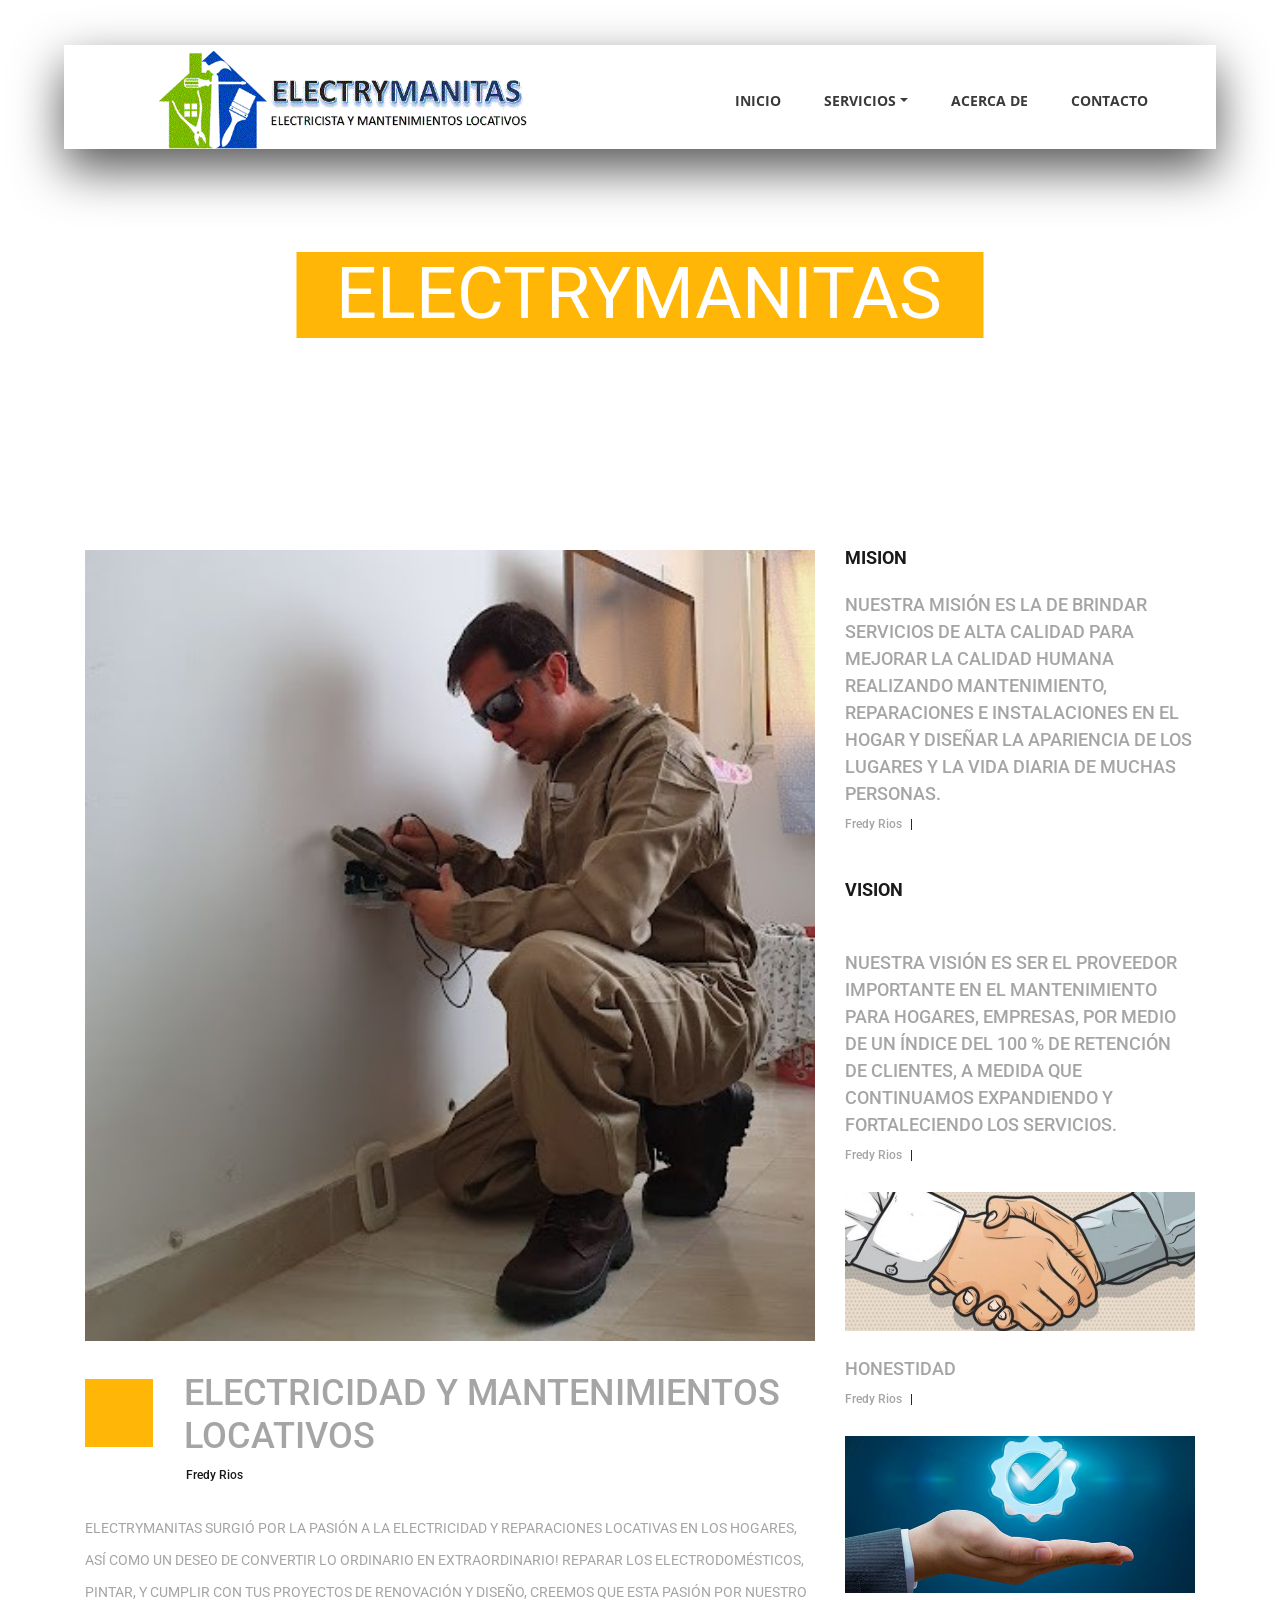
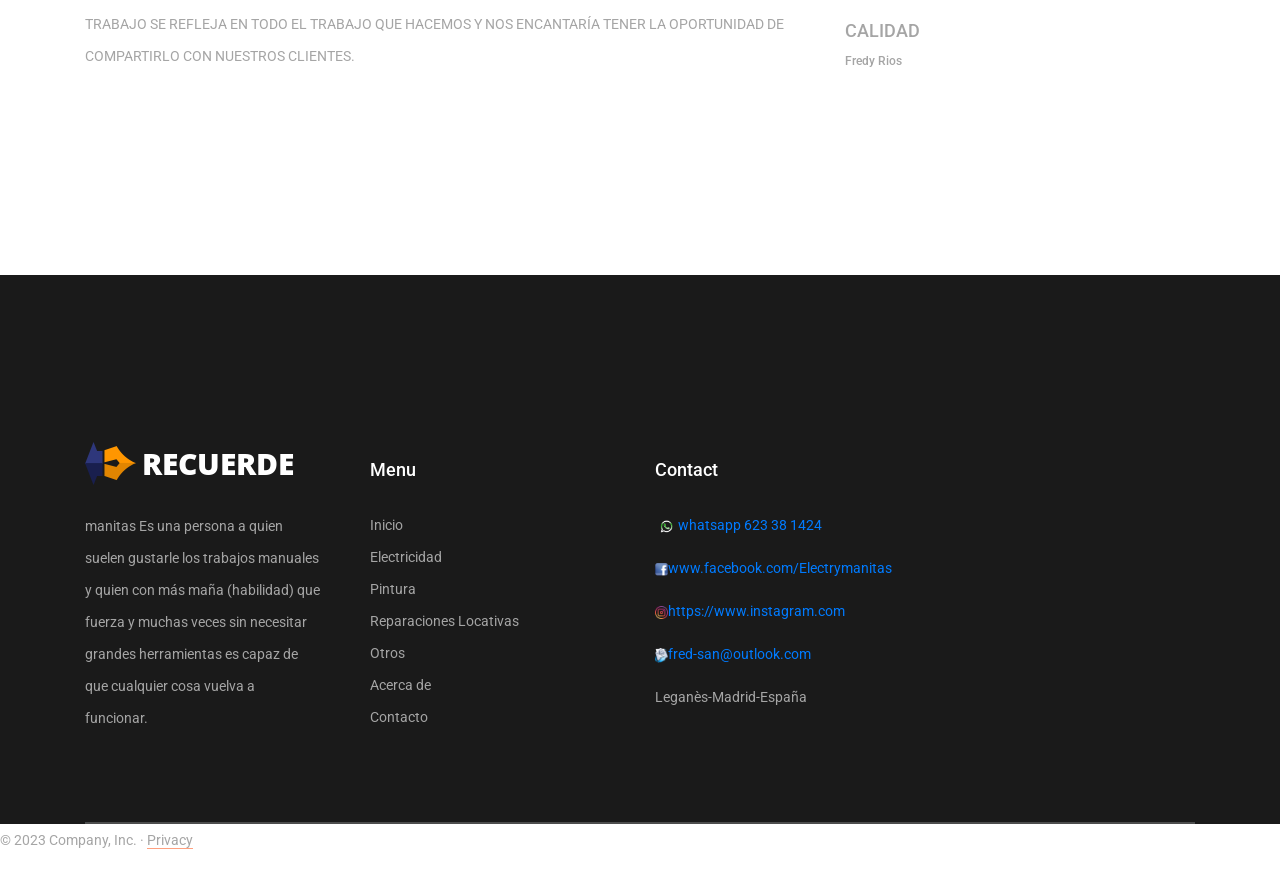
==== acercade.html @ 04bcf48e "Add files via upload" ====
<!DOCTYPE html>
<html lang="en">
<head>
<title>electryManitas</title>
<link rel="icon" type="imag/boton.png" sizes="192x192"  href="images/logo2.jpg">
<link rel="icon" type="imag/boton.png" sizes="32x32" href="images/logo2.jpg">
<link rel="icon" type="imag/boton.png" sizes="96x96" href="images/logo2.jpg">
<link rel="icon" type="imag/boton.png" sizes="16x16" href="images/logo2.jpg">
<link rel="manifest" href="/manifest.json">
<meta name="msapplication-TileColor" content="#ffffff">
<meta name="msapplication-TileImage" content="/ms-icon-144x144.png">
<meta name="theme-color" content="#ffffff">
	
<meta charset="utf-8">
<meta http-equiv="X-UA-Compatible" content="IE=edge">
<meta name="description" content="Course Project">
<meta name="viewport" content="width=device-width, initial-scale=1">
<link rel="stylesheet" type="text/css" href="styles/bootstrap4/bootstrap.min.css">
<link href="plugins/fontawesome-free-5.0.1/css/fontawesome-all.css" rel="stylesheet" type="text/css">
<link rel="stylesheet" type="text/css" href="styles/news_styles.css">
<link rel="stylesheet" type="text/css" href="styles/news_responsive.css">
</head>
<body>

<div class="super_container">

	<!-- Header -->

	<header class="header d-flex flex-row">
	  <div class="header_content d-flex flex-row align-items-center col-md-12">
			<!-- Logo -->
			<div class="logo_container col-md-6">
				<div class="logo">
					<a class="header__logo"><a href="index.html"><img src="images/logo1.GIF" alt="texto alternativo" width="80%" height="100%" class="rounded"></a></a>
				</div>
			</div>

			<!-- Main Navigation -->
		  <nav class="main_nav_container">
				<div class="main_nav">
					<ul class="main_nav_list">
						<li class="main_nav_item"><a href="index.html">inicio</a></li>
						<li class="main_nav_item"><a href="index.html" class="dropdown-toggle" data-toggle="dropdown" role="button" aria-haspopup="true" aria-expanded="false">Servicios</a>
					        <ul class="dropdown-menu">
					    	<li><a href="electricidad.html">Electricidad</a></li>
                  	        <li><a href="pintura.html">pintura</a></li>
                            <li><a href="Reparaciones Locativas.html">Reparaciones Locativas</a></li>
                            <li><a href="otros.html">Otros</a></li>
                            </ul></li>
						<li class="main_nav_item"><a href="acercade.html">acerca de</a></li>
					    <li class="main_nav_item"><a href="contacto.html">contacto</a></li>
					</ul>
				</div>
	    </nav>
		</div>
		

		<!-- Hamburger -->
		<div class="hamburger_container">
			<i class="fas fa-bars trans_200"></i>
		</div>

	</header>
	
	<!-- Menu -->
     <div class="menu_container menu_mm">

		<!-- Menu Close Button -->
		<div class="menu_close_container">
			<div class="menu_close"></div>
		</div>
		
		<!-- Menu Items -->
	    <div class="menu_inner menu_mm">
			<div class="menu menu_mm">
				<ul class="menu_list menu_mm">
			<li class="menu_item menu_mm"><a href="index.html">inicio</a></li>
			<li class="menu_item menu_mm"><a href="electricidad.html">Electricidad</a></li>
			<li class="menu_item menu_mm"><a href="pintura.html">Pintura</a></li>
			<li class="menu_item menu_mm"><a href="reparaciones locativas.html">Locativas</a></li>
			<li class="menu_item menu_mm"><a href="otros.html">Otros</a></li>
			<li class="menu_item menu_mm"><a href="contacto.html">Contacto</a></li>
				</ul>
				
			</div>
	</div>
</div>
				
	</div>
	<!-- Home -->

	<div class="home">
		<div class="home_background_container prlx_parent">
			<div class="home_background prlx" style="background-image:url(images/contact_background2.png)"></div>
		</div>
		<div class="home_content">
			<h1>ELECTRYMANITAS</h1>
		</div>
	</div>

	<!-- News -->

	<div class="news">
		<div class="container">
			<div class="row">
				
				<!-- News Column -->

				<div class="col-lg-8">
					
					<div class="news_posts">
						<!-- News Post -->
						<div class="news_post">
							<div class="news_post_image">
								<img src="images/acercade.jpg" alt="texto alternativo">
							</div>
							<div class="news_post_top d-flex flex-column flex-sm-row">
								<div class="news_post_date_container">
									<div class="news_post_date d-flex flex-column align-items-center justify-content-center">
										<div></div>
									</div>
								</div>
								<div class="news_post_title_container">
									<div class="news_post_title">
										<a>ELECTRICIDAD Y MANTENIMIENTOS LOCATIVOS</a>
									</div>
									<div class="news_post_meta">
										<span class="news_post_author"><a href="contacto.html">Fredy Rios</a></span>
									</div>
								</div>
							</div>
							<div class="news_post_text">
								<p>ELECTRYMANITAS SURGIÓ POR LA PASIÓN A LA ELECTRICIDAD Y REPARACIONES LOCATIVAS EN LOS HOGARES, ASÍ COMO UN DESEO DE CONVERTIR LO ORDINARIO EN EXTRAORDINARIO! REPARAR LOS ELECTRODOMÉSTICOS, PINTAR, Y CUMPLIR CON TUS PROYECTOS DE RENOVACIÓN Y DISEÑO, CREEMOS QUE ESTA PASIÓN POR NUESTRO TRABAJO SE REFLEJA EN TODO EL TRABAJO QUE HACEMOS Y NOS ENCANTARÍA TENER LA OPORTUNIDAD DE COMPARTIRLO CON NUESTROS CLIENTES. </p>
							</div>
						</div>

						
				
					</div>

				</div>

				<!-- Sidebar Column -->

				<div class="col-lg-4">
					<div class="sidebar">

						<!-- Archives -->
						<div class="sidebar_section">
							<div class="sidebar_section_title">
								<h3>MISION</h3>
							</div>
								<div class="latest_post">
									<div class="latest_post_title"><a>NUESTRA MISIÓN ES LA DE BRINDAR SERVICIOS DE ALTA CALIDAD PARA MEJORAR LA CALIDAD HUMANA REALIZANDO MANTENIMIENTO, REPARACIONES E INSTALACIONES EN EL HOGAR Y DISEÑAR LA APARIENCIA DE LOS LUGARES Y LA VIDA DIARIA DE MUCHAS PERSONAS.</a></div>
									<div class="latest_post_meta">
										<span class="latest_post_author"><a href="contacto.html">Fredy Rios</a></span>
										<span>|</span>
									</div>
								</div>
						</div>

						<!-- Latest Posts -->

						<div class="sidebar_section">
							<div class="sidebar_section_title">
								<h3>VISION</h3>
							</div>
							
							<div class="latest_posts">
								
								<!-- Latest Post -->
								<div class="latest_post">
									<div class="latest_post_title"><a>NUESTRA VISIÓN ES SER EL PROVEEDOR IMPORTANTE EN EL MANTENIMIENTO PARA HOGARES, EMPRESAS, POR MEDIO DE UN ÍNDICE DEL 100 % DE RETENCIÓN DE CLIENTES, A MEDIDA QUE CONTINUAMOS EXPANDIENDO Y FORTALECIENDO LOS SERVICIOS.</a></div>
									<div class="latest_post_meta">
										<span class="latest_post_author"><a href="contacto.html">Fredy Rios</a></span>
										<span>|</span>
									</div>
								</div>

								<!-- Latest Post -->
								<div class="latest_post">
									<div class="latest_post_image">
										<img src="images/honestidad.jpg" alt="texto alternativo">
									</div>
									<div class="latest_post_title"><a>HONESTIDAD</a></div>
									<div class="latest_post_meta">
										<span class="latest_post_author"><a href="contacto.html">Fredy Rios</a></span>
										<span>|</span>
									</div>
								</div>

								<!-- Latest Post -->
								<div class="latest_post">
									<div class="latest_post_image">
										<img src="images/calidad.jpg" alt="texto alternativo">
									</div>
									<div class="latest_post_title"><a>CALIDAD</a></div>
									<div class="latest_post_meta">
										<span class="latest_post_author"><a href="contacto.html">Fredy Rios</a></span>
										
									</div>
								</div>
								
							</div>
								
						</div>


					</div>
				</div>
			</div>
		</div>
	</div>

	<!-- Footer -->
 
	<footer class="footer">
		<div class="container">
	
			


			<!-- Footer Content -->
 <div class="elements">
			<div class="footer_content">
				<div class="row">

					<!-- Footer Column - About -->
					<div class="col-lg-3 footer_col">

						<!-- Logo -->
						<div class="logo_container">
							<div class="logo">
								<img src="images/logo.png" alt="texto alternativo">
								<span>RECUERDE</span>
							</div>
						</div>

						<p class="footer_about_text">manitas Es una persona a quien suelen gustarle los trabajos manuales y quien con más maña (habilidad) que fuerza y muchas veces sin necesitar grandes herramientas es capaz de que cualquier cosa vuelva a funcionar.</p>

					</div>

	<!-- Footer Column - Menu -->

					<div class="col-lg-3 footer_col">
						<div class="footer_column_title">Menu</div>
						<div class="footer_column_content">
							<ul>
								<li class="footer_list_item"><a href="index.html">Inicio</a></li>
								<li class="footer_list_item"><a href="electricidad.html">Electricidad</a></li>
								<li class="footer_list_item"><a href="pintura.html">Pintura</a></li>
								<li class="footer_list_item"><a href="reparaciones locativas.html">Reparaciones Locativas</a></li>
								<li class="footer_list_item"><a href="otros.html">Otros</a></li>
								<li class="footer_list_item"><a href="acercade.html">Acerca de</a></li>
								<li class="footer_list_item"><a href="contacto.html">Contacto</a></li>
							</ul>
						</div>
					</div>
				

				<!-- Footer Column - Contact -->

					<div class="col-lg-3 footer_col">
						<div class="footer_column_title">Contact</div>
						<div class="footer_column_content">
							<ul>
				 
                               <li class="footer_contact_item"><a href="https://api.whatsapp.com/send?phone=34623381424" target="_blank"><img src="images/whatsapp.png" width="9%" height="9%" alt="texto alternativo">whatsapp 623 38 1424</a></li>
                               <li class="footer_contact_item"><a href="https://www.facebook.com/electrymanitas/" target="_blank"><img src="images/facebook.png" width="5%" height="5%" alt="texto alternativo">www.facebook.com/Electrymanitas</a></li>
                               <li class="footer_contact_item"><a href="https://www.instagram.com/Electrymanitas/" target="_blank"><img src="images/insta.png" width="5%" height="5%" alt="texto alternativo">https://www.instagram.com</a></li>
				               <li class="footer_contact_item"><a href="https://outlook.live.com/mail/" target="_blank"><img src="images/email.png" width="5%" height="5%" alt="texto alternativo">fred-san@outlook.com</a></li>
							   <li footer_contact_item>Leganès-Madrid-España
								   </li>
                  
							</ul>
						</div>
					</div>

				</div> 
			</div>

</div>
		
</div>
		</footer>
     <!-- FOOTER -->
   
       <footer>
        <p>&copy; 2023 Company, Inc. &middot; 
		<a href="https://www.privacypolicies.com/live/2ed38372-fbcf-4260-bb1a-5fad7dabe896">Privacy</a></p>  
      </footer>
<!-- Link back to Colorlib can't be removed. Template is licensed under CC BY 3.0. -->
		


<script src="js/jquery-3.2.1.min.js"></script>
<script src="styles/bootstrap4/popper.js"></script>
<script src="styles/bootstrap4/bootstrap.min.js"></script>
<script src="plugins/greensock/TweenMax.min.js"></script>
<script src="plugins/greensock/TimelineMax.min.js"></script>
<script src="plugins/scrollmagic/ScrollMagic.min.js"></script>
<script src="plugins/greensock/animation.gsap.min.js"></script>
<script src="plugins/greensock/ScrollToPlugin.min.js"></script>
<script src="plugins/scrollTo/jquery.scrollTo.min.js"></script>
<script src="plugins/easing/easing.js"></script>
<script src="js/teachers_custom.js"></script>

</body>
</html>
---- styles/news_styles.css ----
@charset "utf-8";
/* CSS Document */

/******************************

COLOR PALETTE




[Table of Contents]

1. Fonts
2. Body and some general stuff
3. Header
	3.1 Logo
	3.2 Main Nav
	3.3 Header Side
	3.4 Hamburger
4. Menu
	4.1 Menu Social
	4.2 Menu copyright
5. Home
7. Page Section
8. Buttons
9. News
	9.1 News Page Nav
10. Sidebar
11. Footer
	11.1 Newsletter
	11.2 Footer Content
	11.3 Footer Copyright


******************************/

/***********
1. Fonts
***********/

@import url('https://fonts.googleapis.com/css?family=Open+Sans:400,600,700,800|Roboto:400,500,700');

/*********************************
2. Body and some general stuff
*********************************/

*
{
	margin: 0;
	padding: 0;
	-webkit-font-smoothing: antialiased;
	-webkit-text-shadow: rgba(0,0,0,.01) 0 0 1px;
	text-shadow: rgba(0,0,0,.01) 0 0 1px;
}
body
{
	font-family: 'Roboto', sans-serif;
	font-size: 14px;
	font-weight: 400;
	background: #FFFFFF;
	color: #a5a5a5;
}
div
{
	display: block;
	position: relative;
	-webkit-box-sizing: border-box;
    -moz-box-sizing: border-box;
    box-sizing: border-box;
}
ul
{
	list-style: none;
	margin-bottom: 0px;
}
p
{
	font-family: 'Roboto', sans-serif;
	font-size: 14px;
	line-height: 2.29;
	font-weight: 400;
	color: #a5a5a5;
	-webkit-font-smoothing: antialiased;
	-webkit-text-shadow: rgba(0,0,0,.01) 0 0 1px;
	text-shadow: rgba(0,0,0,.01) 0 0 1px;
}
p a
{
	display: inline;
	position: relative;
	color: inherit;
	border-bottom: solid 1px #ffa07f;
	-webkit-transition: all 200ms ease;
	-moz-transition: all 200ms ease;
	-ms-transition: all 200ms ease;
	-o-transition: all 200ms ease;
	transition: all 200ms ease;
}
a, a:hover, a:visited, a:active, a:link
{
	text-decoration: none;
	-webkit-font-smoothing: antialiased;
	-webkit-text-shadow: rgba(0,0,0,.01) 0 0 1px;
	text-shadow: rgba(0,0,0,.01) 0 0 1px;
}
p a:active
{
	position: relative;
	color: #FF6347;
}
p a:hover
{
	color: #FFFFFF;
	background: #ffa07f;
}
p a:hover::after
{
	opacity: 0.2;
}
::selection
{
	background: #FFD266;
	color: #C88E00;
}
p::selection
{
	background: #FFD266;
	color: #C88E00;
}
h1{font-size: 36px;}
h2{font-size: 22px;}
h3{font-size: 18px;}
h4{font-size: 14px;}
h5{font-size: 11px;}
h1, h2, h3, h4, h5, h6
{
	font-family: 'Roboto', sans-serif;
	-webkit-font-smoothing: antialiased;
	-webkit-text-shadow: rgba(0,0,0,.01) 0 0 1px;
	text-shadow: rgba(0,0,0,.01) 0 0 1px;
}
h1::selection, 
h2::selection, 
h3::selection, 
h4::selection, 
h5::selection, 
h6::selection
{
	
}
::-webkit-input-placeholder
{
	font-size: 14px !important;
	font-weight: 500 !important;
	color: #a5a5a5 !important;
}
:-moz-placeholder /* older Firefox*/
{
	font-size: 14px !important;
	font-weight: 500 !important;
	color: #a5a5a5 !important;
}
::-moz-placeholder /* Firefox 19+ */ 
{
	font-size: 14px !important;
	font-weight: 500 !important;
	color: #a5a5a5 !important;
} 
:-ms-input-placeholder
{ 
	font-size: 14px !important;
	font-weight: 500 !important;
	color: #a5a5a5 !important;
}
::input-placeholder
{
	font-size: 14px !important;
	font-weight: 500 !important;
	color: #a5a5a5 !important;
}
.form-control
{
	color: #db5246;
}
section
{
	display: block;
	position: relative;
	box-sizing: border-box;
}
.clear
{
	clear: both;
}
.clearfix::before, .clearfix::after
{
	content: "";
	display: table;
}
.clearfix::after
{
	clear: both;
}
.clearfix
{
	zoom: 1;
}
.float_left
{
	float: left;
}
.float_right
{
	float: right;
}
.trans_200
{
	-webkit-transition: all 200ms ease;
	-moz-transition: all 200ms ease;
	-ms-transition: all 200ms ease;
	-o-transition: all 200ms ease;
	transition: all 200ms ease;
}
.trans_300
{
	-webkit-transition: all 300ms ease;
	-moz-transition: all 300ms ease;
	-ms-transition: all 300ms ease;
	-o-transition: all 300ms ease;
	transition: all 300ms ease;
}
.trans_400
{
	-webkit-transition: all 400ms ease;
	-moz-transition: all 400ms ease;
	-ms-transition: all 400ms ease;
	-o-transition: all 400ms ease;
	transition: all 400ms ease;
}
.trans_500
{
	-webkit-transition: all 500ms ease;
	-moz-transition: all 500ms ease;
	-ms-transition: all 500ms ease;
	-o-transition: all 500ms ease;
	transition: all 500ms ease;
}
.fill_height
{
	height: 100%;
}
.super_container
{
	width: 100%;
	overflow: hidden;
}
.prlx_parent
{
	overflow: hidden;
}
.prlx
{
	height: 130% !important;
}
.nopadding
{
	padding: 0px !important;
}

/*********************************
3. Header
*********************************/

.header
{
	position: fixed;
	top: 45px;
	left: 50%;
	-webkit-transform: translateX(-50%);
	-moz-transform: translateX(-50%);
	-ms-transform: translateX(-50%);
	-o-transform: translateX(-50%);
	transform: translateX(-50%);
	width: 1318px;
	height: 104px;
	background: #FFFFFF;
	z-index: 10;
	-webkit-transition: all 200ms ease;
	-moz-transition: all 200ms ease;
	-ms-transition: all 200ms ease;
	-o-transition: all 200ms ease;
	transition: all 200ms ease;
}
.header.scrolled
{	
	top: 15px;
}
.header.scrolled .header_content::before
{
	box-shadow: 0px 20px 49px rgba(0,0,0,0.17);
}
.header_content
{
	width: calc(100% - 279px);
	height: 100%;
}
.header_content::before
{
	display: block;
	position: absolute;
	top: 0;
	left: 0;
	width: 100%;
	height: 100%;
	content: '';
	box-shadow: 0px 20px 49px rgba(0,0,0,0.67);
	z-index: -1;
}

/*********************************
3.1 Logo
*********************************/

.logo_container
{
	display: inline-block;
	padding-left: 76px;
}
.logo span
{
	font-family: 'Open Sans', sans-serif;
	font-size: 30px;
	font-weight: 900;
	color: #3a3a3a;
	vertical-align: middle;
	text-transform: uppercase;
	margin-left: 3px;
}

/*********************************
3.2 Main Nav
*********************************/

.main_nav_container
{
	display: inline-block;
	margin-left: auto;
	padding-right: 93px;
}
.main_nav
{
	margin-top: 7px;
}
.main_nav_item
{
	display: inline-block;
	margin-right: 40px;
}
.main_nav_item:last-child
{
	margin-right: 0px;
}
.main_nav_item a
{
	font-family: 'Open Sans', sans-serif;
	font-size: 14px;
	text-transform: uppercase;
	font-weight: 700;
	color: #3a3a3a;
	-webkit-transition: all 200ms ease;
	-moz-transition: all 200ms ease;
	-ms-transition: all 200ms ease;
	-o-transition: all 200ms ease;
	transition: all 200ms ease;
}
.main_nav_item a:hover
{
	color: #ffb606;
}

/*********************************
3.3 Header Side
*********************************/

.header_side
{
	width: 279px;
	height: 100%;
	background: #ffb606;
}
.header_side img
{
	width: 29px;
	height: 29px;
}
.header_side span
{
	display: block;
	position: relative;
	font-size: 18px;
	font-weight: 500;
	color: #FFFFFF;
	padding-left: 12px;
}

/*********************************
3.4 Hamburger
*********************************/

.hamburger_container
{
	position: absolute;
	top: 50%;
	-webkit-transform: translateY(-50%);
	-moz-transform: translateY(-50%);
	-ms-transform: translateY(-50%);
	-o-transform: translateY(-50%);
	transform: translateY(-50%);
	right: 20px;
	display: none;
	cursor: pointer;
}
.hamburger_container i
{
	font-size: 24px;
	padding: 10px;
	color: #3a3a3a;
}
.hamburger_container:hover i
{
	color: #ffb606;
}

/*********************************
4. Menu
*********************************/

.menu_container
{
	position: fixed;
	top: 0;
	right: -50vw;
	width: 50vw;
	height: 100vh;
	background: #FFFFFF;
	z-index: 12;
	-webkit-transition: all 0.6s ease;
	-moz-transition: all 0.6s ease;
	-ms-transition: all 0.6s ease;
	-o-transition: all 0.6s ease;
	transition: all 0.6s ease;
	visibility: hidden;
	opacity: 0;
}
.menu_container.active
{
	visibility: visible;
	opacity: 1;
	right: 0;
}
.menu
{
	position: absolute;
	top:150px;
	left: 0;
	padding-left: 15%;
}
.menu_list
{
	-webkit-transform: translateY(3.5rem);
	-moz-transform: translateY(3.5rem);
	-ms-transform: translateY(3.5rem);
	-o-transform: translateY(3.5rem);
	transform: translateY(3.5rem);
	-webkit-transition: all 200ms ease;
	-moz-transition: all 200ms ease;
	-ms-transition: all 200ms ease;
	-o-transition: all 200ms ease;
	transition: all 1000ms 600ms ease;
	opacity: 0;
}
.menu_container.active .menu_list
{
	-webkit-transform: translateY(0px);
	-moz-transform: translateY(0px);
	-ms-transform: translateY(0px);
	-o-transform: translateY(0px);
	transform: translateY(0px);
	opacity: 1;
}
.menu_item
{
	margin-bottom: 9px;
}
.menu_item a
{
	font-family: 'Open Sans', sans-serif;
	font-size: 36px;
	font-weight: 700;
	color: #3a3a3a;
	-webkit-transition: all 200ms ease;
	-moz-transition: all 200ms ease;
	-ms-transition: all 200ms ease;
	-o-transition: all 200ms ease;
	transition: all 200ms ease;
}
.menu_item a:hover
{
	color: #ffb606;
}
.menu_close_container
{
	position: absolute;
	top: 86px;
	right: 79px;
	width: 21px;
	height: 21px;
	cursor: pointer;
	-webkit-transform: rotate(45deg);
	-moz-transform: rotate(45deg);
	-ms-transform: rotate(45deg);
	-o-transform: rotate(45deg);
	transform: rotate(45deg);
}
.menu_close
{
	top: 9px;
	width: 21px;
	height: 3px;
	background: #3a3a3a;
	-webkit-transition: all 200ms ease;
	-moz-transition: all 200ms ease;
	-ms-transition: all 200ms ease;
	-o-transition: all 200ms ease;
	transition: all 200ms ease;
}
.menu_close::after
{
	display: block;
	position: absolute;
	top: -9px;
	left: 9px;
	content: '';
	width: 3px;
	height: 21px;
	background: #3a3a3a;
	-webkit-transition: all 200ms ease;
	-moz-transition: all 200ms ease;
	-ms-transition: all 200ms ease;
	-o-transition: all 200ms ease;
	transition: all 200ms ease;
}
.menu_close_container:hover .menu_close,
.menu_close_container:hover .menu_close::after
{
	background: #ffb606;
}

/*********************************
4.1 Menu Social
*********************************/

.menu_social_container
{
	margin-top: 100px;
	-webkit-transform: translateY(3.5rem);
	-moz-transform: translateY(3.5rem);
	-ms-transform: translateY(3.5rem);
	-o-transform: translateY(3.5rem);
	transform: translateY(3.5rem);
	-webkit-transition: all 1000ms 1000ms ease;
	-moz-transition: all 1000ms 1000ms ease;
	-ms-transition: all 1000ms 1000ms ease;
	-o-transition: all 1000ms 1000ms ease;
	transition: all 1000ms 1000ms ease;
	opacity: 0;
	padding-left: 4px;
}
.menu_social_item
{
	display: inline-block;
	margin-right: 27px;
}
.menu_social_item:last-child
{
	margin-right: 0px;
}
.menu_social_item a i
{
	color: #3a3a3a;
}
.menu_social_item a i:hover
{
	color: #ffb606;
}
.menu_container.active .menu_social_container
{
	-webkit-transform: translateY(0px);
	-moz-transform: translateY(0px);
	-ms-transform: translateY(0px);
	-o-transform: translateY(0px);
	transform: translateY(0px);
	opacity: 1;
}

/*********************************
4.2 Menu copyright
*********************************/

.menu_copyright
{
	margin-top: 60px;
	-webkit-transform: translateY(3.5rem);
	-moz-transform: translateY(3.5rem);
	-ms-transform: translateY(3.5rem);
	-o-transform: translateY(3.5rem);
	transform: translateY(3.5rem);
	-webkit-transition: all 1000ms 1200ms ease;
	-moz-transition: all 1000ms 1200ms ease;
	-ms-transition: all 1000ms 1200ms ease;
	-o-transition: all 1000ms 1200ms ease;
	transition: all 1000ms 1200ms ease;
	opacity: 0;
	padding-left: 3px;
}
.menu_container.active .menu_copyright
{
	-webkit-transform: translateY(0px);
	-moz-transform: translateY(0px);
	-ms-transform: translateY(0px);
	-o-transform: translateY(0px);
	transform: translateY(0px);
	opacity: 1;
}

/*********************************
5. Home
*********************************/

.home
{
	width: 100%;
	height: 447px;
}
.home_background_container
{
	position: absolute;
	top: 0;
	left: 0;
	width: 100%;
	height: 100%;
}
.home_background
{
	width: 100%;
	height: 100%;
	background-repeat: no-repeat;
	background-size: cover;
	background-position: center center;
}
.home_content
{
	position: absolute;
	left: 50%;
	bottom: 109px;
	-webkit-transform: translateX(-50%);
	-moz-transform: translateX(-50%);
	-ms-transform: translateX(-50%);
	-o-transform: translateX(-50%);
	transform: translateX(-50%);
	background: #ffb606;
	padding-top: 24px;
	padding-bottom: 18px;
	padding-left: 39px;
	padding-right: 42px;
}
.home_content h1
{
	font-size: 72px;
	font-weight: 400;
	color: #FFFFFF;
	line-height: 0.5;
	white-space: nowrap;
}

/*********************************
7. Page Section
*********************************/

.page_section
{
	padding-top: 117px;
	padding-bottom: 117px;
}
.section_title
{

}
.section_title h1
{
	display: block;
	color: #1a1a1a;
	font-weight: 500;
	padding-top: 24px;
}
.section_title h1::before
{
	display: block;
	position: absolute;
	top: 0;
	left: 50%;
	-webkit-transform: translateX(-50%);
	-moz-transform: translateX(-50%);
	-ms-transform: translateX(-50%);
	-o-transform: translateX(-50%);
	transform: translateX(-50%);
	width: 55px;
	height: 4px;
	content: '';
	background: #ffb606;
}

/*********************************
8. Buttons
*********************************/

.button
{
	cursor: pointer;
}
.button:hover
{
	box-shadow: 0px 10px 20px rgba(0,0,0,0.2);
}
.button a
{
	font-size: 14px;
	line-height: 48px;
	font-weight: 700;
	text-transform: uppercase;
}
.button_1
{
	width: 202px;
	height: 48px;
}

/*********************************
9. News
*********************************/

.news
{
	width: 100%;
	padding-top: 103px;
	padding-bottom: 118px;
}
.news_post
{
	margin-bottom: 85px;
}
.news_post:last-child
{
	/*margin-bottom: 0px;*/
}
.news_post_image
{
	width: 100%;
}
.news_post_image img
{
	width: 100%;
	height: auto;
}
.news_post_top
{
	margin-top: 38px;
}
.news_post_date
{
	width: 68px;
	height: 68px;
	background: #ffb606;
}
.news_post_date div:first-child
{
	font-size: 24px;
	font-weight: 700;
	color: #FFFFFF;
	line-height: 1;
}
.news_post_date div:last-child
{
	font-size: 14px;
	font-weight: 500;
	text-transform: uppercase;
	color: #FFFFFF;
	line-height: 1;
	margin-top: 3px;
}
.news_post_title_container
{
	padding-left: 31px;
	margin-top: -7px;
}
.news_post_title a
{
	font-size: 36px;
	font-weight: 500;
	line-height: 1.2;
	color: #1a1a1a;
}
.news_post_title a:hover,
.news_post_author a:hover,
.news_post_comments a:hover
{
	color: #a5a5a5;
}
.news_post_meta
{
	color: #1a1a1a;
	margin-top: 5px;
	padding-left: 2px;
}
.news_post_author a
{
	font-size: 12px;
	font-weight: 500;
	color: #1a1a1a;
	line-height: 1;
}
.news_post_comments a
{
	font-size: 12px;
	font-weight: 500;
	color: #1a1a1a;
	line-height: 1;
}
.news_post_meta span:nth-child(2)
{
	font-size: 12px;
	font-weight: 500;
	color: #1a1a1a;
	margin-left: 5px;
	margin-right: 5px;
}
.news_post_text
{
	margin-top: 27px;
}
.news_post_button
{
	width: 188px;
	height: 53px;
	background: #ffb606;
	margin-top: 18px;
}
.news_post_button a
{
	display: block;
	font-size: 16px;
	font-weight: 700;
	color: #FFFFFF;
	line-height: 53px;
}
.news_post_button:hover
{
	box-shadow: 0px 10px 20px rgba(0,0,0,0.2);
}

/*********************************
9.1 News Page Nav
*********************************/

.news_page_nav ul li
{
	display: inline-block;
	width: 43px;
	height: 43px;
	background: #d2d2d2;
	margin-right: 3px;
}
.news_page_nav ul li.active
{
	background: #ffb606;
}
.news_page_nav ul li:hover
{
	background: #ffb606;
}
.news_page_nav ul li a
{
	display: block;
	font-size: 16px;
	font-weight: 500;
	color: #FFFFFF;
	line-height: 43px;
}

/*********************************
10. Sidebar
*********************************/

.sidebar
{
	width: 100%;
}
.sidebar_section
{
	margin-top: 48px;
}
.sidebar_section:first-child
{
	margin-top: 0px;
}
.sidebar_section_title
{
	margin-top: -1px;
}
.sidebar_section_title h3
{
	color: #1a1a1a;
	line-height: 1;
	font-weight: 700;
}
.sidebar_list
{
	margin-top: 28px;
}
.sidebar_list_item
{
	padding-top: 13px;
	padding-bottom: 13px;
	border-bottom: solid 2px #d2d2d2;
}
.sidebar_list_item a
{
	font-size: 14px;
	font-weight: 500;
	color: #a5a5a5;
}
.sidebar_list_item a:hover
{
	color: #ffb606;
}
.latest_posts
{
	margin-top: 50px;
}
.latest_post
{
	margin-bottom: 27px;
}
.latest_post:last-child
{
	margin-bottom: 0px;
}
.latest_post_image
{
	width: 100%;
}
.latest_post_image img
{
	width: 100%;
	height: auto;
}
.latest_post_title
{
	margin-top: 24px;
}
.latest_post_title a
{
	font-size: 18px;
	font-weight: 500;
	color: #1a1a1a;
}
.latest_post_title a:hover,
.latest_post_author a:hover,
.latest_post_comments a:hover
{
	color: #a5a5a5;
}
.latest_post_meta
{
	color: #1a1a1a;
	margin-top: 6px;
}
.latest_post_author a
{
	font-size: 12px;
	font-weight: 500;
	color: #a5a5a5;
	line-height: 1;
}
.latest_post_comments a
{
	font-size: 12px;
	font-weight: 500;
	color: #a5a5a5;
	line-height: 1;
}
.latest_post_meta span:nth-child(2)
{
	font-size: 12px;
	font-weight: 500;
	color: #1a1a1a;
	margin-left: 5px;
	margin-right: 5px;
}
.tags
{
	margin-top: 50px;
}
.tag
{
	height: 40px;
	background: #ffb606;
	margin-right: 12px;
	margin-bottom: 10px;
}
.tag a
{
	display: block;
	font-size: 16px;
	font-weight: 500;
	color: #FFFFFF;
	line-height: 40px;
	padding-left: 30px;
	padding-right: 30px;
}

/*********************************
11. Footer
*********************************/

.footer
{
	width: 100%;
	padding-top: 86px;
	background: #1a1a1a;
}
.footer .section_title h1
{
	color: #FFFFFF;
}

/*********************************
11.1 Newsletter
*********************************/

.newsletter
{
	padding-bottom: 85px;
	border-bottom: solid 2px #4d4e4e;
}
.newsletter_form_container
{
	width: 60%;
	margin-top: 48px;
}
.newsletter_email
{
	width: calc(100% - 164px);
	height: 42px;
	border: none;
	padding-left: 27px;
	font-weight: 500;
	color: #1a1a1a;
}
.newsletter_email:focus
{
	outline: solid 2px #ffb606;
}
.newsletter_submit_btn
{
	width: 164px;
	height: 42px;
	border: none;
	background: #ffb606;
	color: #FFFFFF;
	font-size: 14px;
	font-weight: 500;
	cursor: pointer;
}
.newsletter_submit_btn:focus
{
	border: solid 2px #FFFFFF;
}

/*********************************
11.2 Footer Content
*********************************/

.footer_content 
{
	padding-top: 80px;
	padding-bottom: 83px;
	border-bottom: solid 2px #4d4e4e;
}
.footer_content .logo_container
{
	padding-left: 0px;
}
.footer_content .logo span
{
	color: #FFFFFF;
}
.footer_about_text
{
	margin-top: 24px;
	margin-bottom: 0px;
	padding-right: 20px;
}
.footer_column_title
{
	font-size: 18px;
	font-weight: 500;
	color: #FFFFFF;
	padding-top: 15px;
}
.footer_column_content
{
	margin-top: 32px;
}
.footer_list_item
{
	margin-bottom: 11px;
}
.footer_list_item a
{
	font-size: 14px;
	color: #a5a5a5;
	-webkit-transition: all 200ms ease;
	-moz-transition: all 200ms ease;
	-ms-transition: all 200ms ease;
	-o-transition: all 200ms ease;
	transition: all 200ms ease;
}
.footer_list_item a:hover
{
	color: #ffb606;
}
.footer_contact_item
{
	font-size: 14px;
	font-weight: 400;
	color: #a5a5a5;
	margin-bottom: 22px;
}
.footer_contact_item:last-child
{
	margin-bottom: 0px;
}
.footer_contact_icon
{
	display: inline-block;
	width: 24px;
	height: 24px;
	vertical-align: middle;
	margin-right: 10px;
}
.footer_contact_icon img
{
	width: 100%;
}

/*********************************
11.3 Footer Copyright
*********************************/

.footer_bar
{
	padding-top: 19px;
	padding-bottom: 19px;
}
.footer_social .menu_social_item a i
{
	color: #FFFFFF;
}
.footer_social .menu_social_item a i:hover
{
	color: #ffb606;
}
.footer_social .menu_social_item:last-child
{
	margin-right: 0px;
}
---- styles/news_responsive.css ----
@charset "utf-8";
/* CSS Document */

/******************************

[Table of Contents]

1. 1600px
2. 1440px
3. 1280px
4. 1199px
5. 1024px
6. 991px
7. 959px
8. 880px
9. 768px
10. 767px
11. 539px
12. 479px
13. 400px

******************************/

/************
1. 1600px
************/

@media only screen and (max-width: 1600px)
{
	
}

/************
2. 1440px
************/

@media only screen and (max-width: 1440px)
{
	
}

/************
3. 1380px
************/

@media only screen and (max-width: 1380px)
{
	.header
	{
		width: 1200px;
	}
	.header_content
	{
		width: calc(100% - 219px);
	}
	.main_nav_container
	{
		padding-right: 63px;
	}
	.header_side
	{
		width: 219px;
	}
	.header_side span
	{
		font-size: 14px;
	}
	.header_side img
	{
		width: 20px;
		height: 20px;
	}
}

/************
3. 1280px
************/

@media only screen and (max-width: 1280px)
{
	.header
	{
		width: 90%;
	}
	.header_content
	{
		width: 100%;
	}
	.header_side
	{
		display: none !important;
	}
	.main_nav_container
	{
		padding-right: 53px;
	}
}

/************
4. 1199px
************/

@media only screen and (max-width: 1199px)
{
	
}

/************
4. 1100px
************/

@media only screen and (max-width: 1100px)
{
	
}

/************
5. 1024px
************/

@media only screen and (max-width: 1024px)
{
	.main_nav_item
	{
		margin-right: 33px;
	}
}

/************
6. 991px
************/

@media only screen and (max-width: 991px)
{
	.main_nav_container
	{
		display: none;
	}
	.logo_container
	{
		padding-left: 30px;
	}
	.hamburger_container
	{
		display: block;
	}
	.sidebar
	{
		margin-top: 120px;
	}
	.newsletter_form_container
	{
		width: 90%;
	}
	.footer_col
	{
		margin-bottom: 30px;
	}
	.footer_col:last-child
	{
		margin-bottom: 0px;
	}
}

/************
7. 959px
************/

@media only screen and (max-width: 959px)
{
	
}

/************
8. 880px
************/

@media only screen and (max-width: 880px)
{
	
}

/************
9. 768px
************/

@media only screen and (max-width: 768px)
{
	
}

/************
10. 767px
************/

@media only screen and (max-width: 767px)
{
	.menu_container
	{
		right: -100vw;
		width: 100vw;
		height: 100vh;
	}
	.news_post_title_container
	{
		margin-top: -4px;
		padding-left: 21px;
	}
	.news_post_title a
	{
		font-size: 27px;
	}
	.newsletter_email
	{
		width: 100%;
	}
	.newsletter_submit_btn
	{
		margin-top: 15px;
	}
}

/************
11. 575px
************/

@media only screen and (max-width: 575px)
{
	h1{font-size: 24px;}
	p{font-size:13px;}
	.header
	{
		height: 74px;
	}
	.logo_container
	{
		padding-left: 15px;
	}
	.logo img
	{
		width: 30px;
	}
	.logo span
	{
		font-size: 16px;
	}
	.hamburger_container
	{
		right: 5px;
	}
	.menu
	{
		top: 70px;
	}
	.menu_item
	{
		margin-bottom: 0px;
	}
	.menu_item a
	{
		font-size: 24px;
	}
	.menu_copyright
	{
		display: none;
	}
	.menu_social_container
	{
		margin-top: 50px;
	}
	.menu_close_container
	{
		right: 30px;
		top: 34px;
	}
	.home
	{
		height: 372px;
	}
	.home_content
	{
		padding-top: 17px;
	    padding-bottom: 11px;
	    padding-left: 22px;
	    padding-right: 24px;
	}
	.home_content h1
	{
		font-size: 30px;
	}
	.news_post_title_container
	{
		margin-top: 20px;
		padding-left: 0px;
	}
	.news_post_date
	{
		width: 55px;
		height: 55px;
	}
	.news_post_date div:first-child
	{
		font-size: 18px;
	}
	.news_post_date div:last-child
	{
		font-size: 11px;
	}
	.news_post_title a
	{
		font-size: 20px;
	}
	.news_post_text
	{
		margin-top: 20px;
	}
	.news_post_button
	{
		width: 138px;
		height: 42px;
	}
	.news_post_button a
	{
		font-size: 14px;
		line-height: 42px;
	}
	.tag
	{
		height: 35px;
	}
	.tag a
	{
		font-size: 14px;
		line-height: 35px;
		padding-left: 23px;
    	padding-right: 23px;
	}
	.footer_bar
	{
		padding-top: 49px;
		padding-bottom: 52px;
	}
	.footer_social
	{
		margin-top: 20px;
	}
	.footer_copyright span
	{
		font-size: 13px;
	}
}

/************
11. 539px
************/

@media only screen and (max-width: 539px)
{
	
}

/************
12. 480px
************/

@media only screen and (max-width: 480px)
{
	
}

/************
13. 479px
************/

@media only screen and (max-width: 479px)
{
	.header
	{
		height: 60px;
		top: 15px;
	}
}

/************
14. 400px
************/

@media only screen and (max-width: 400px)
{
	
}
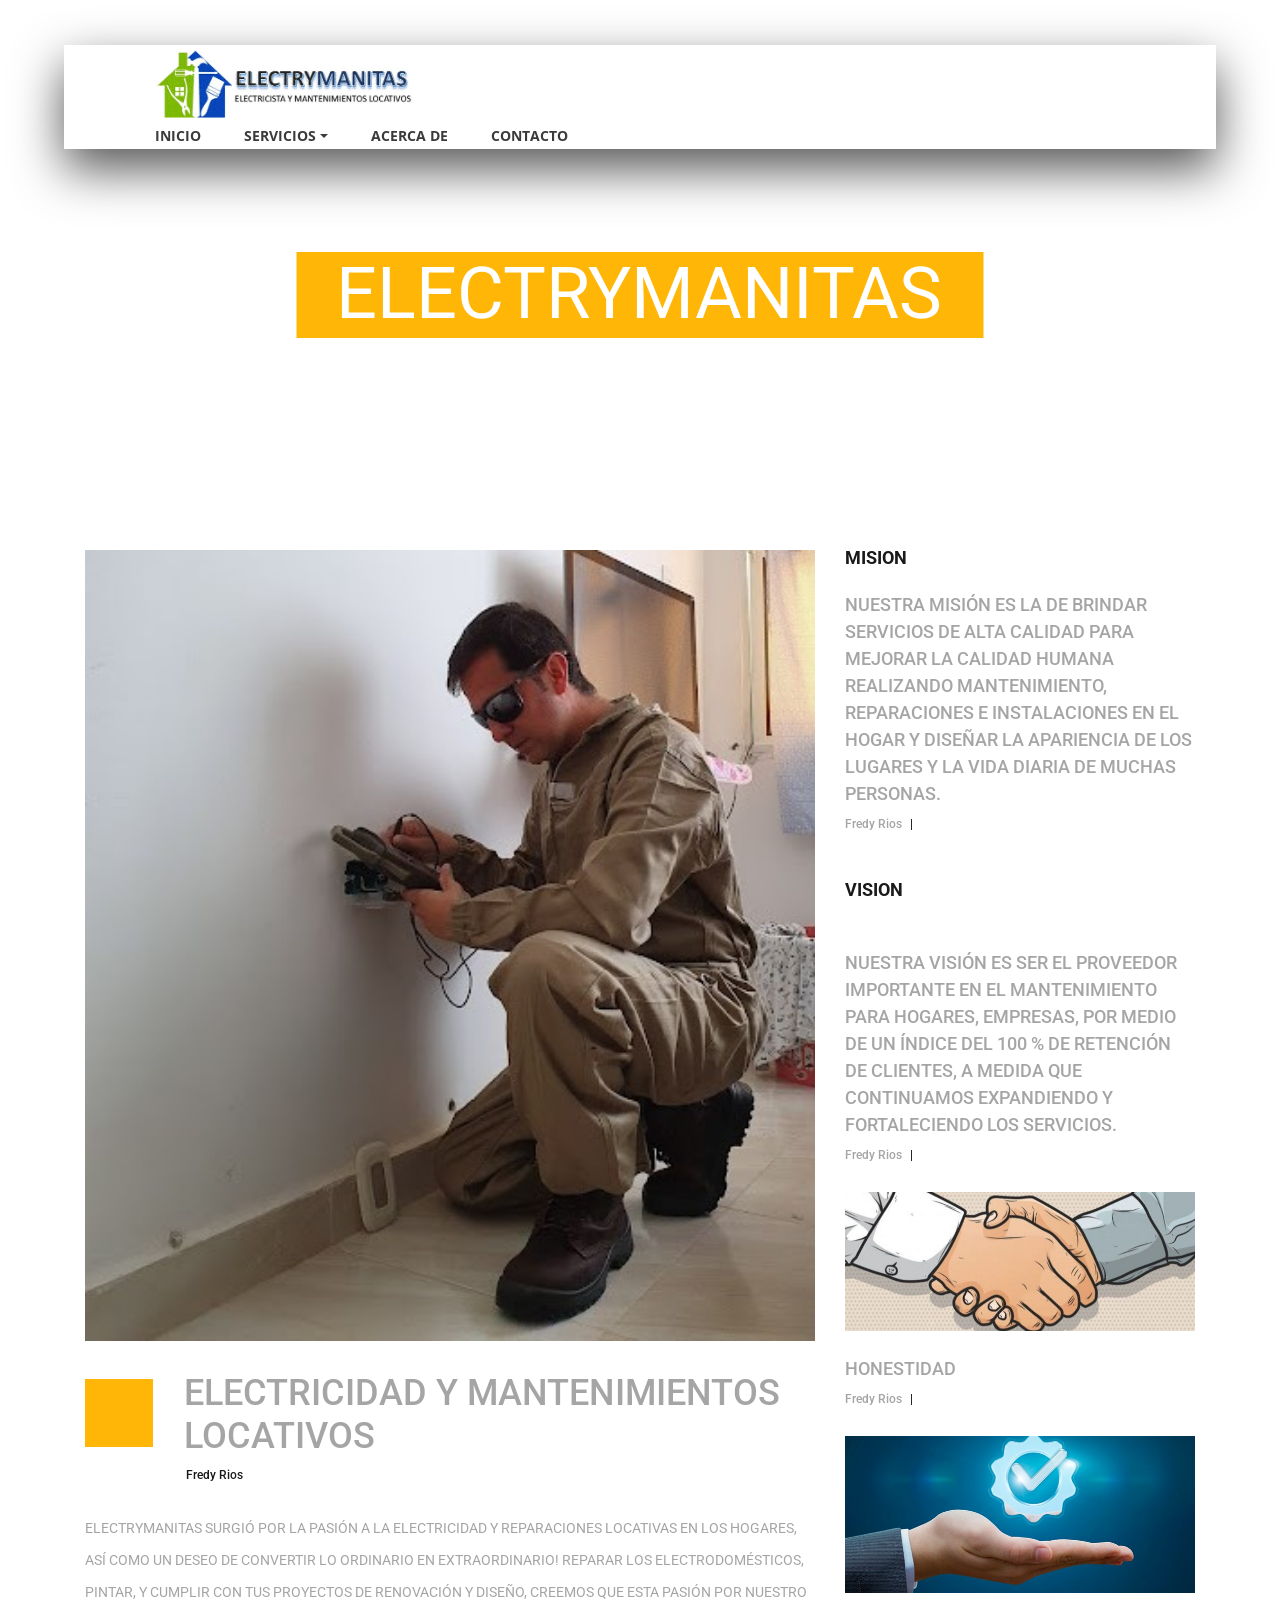
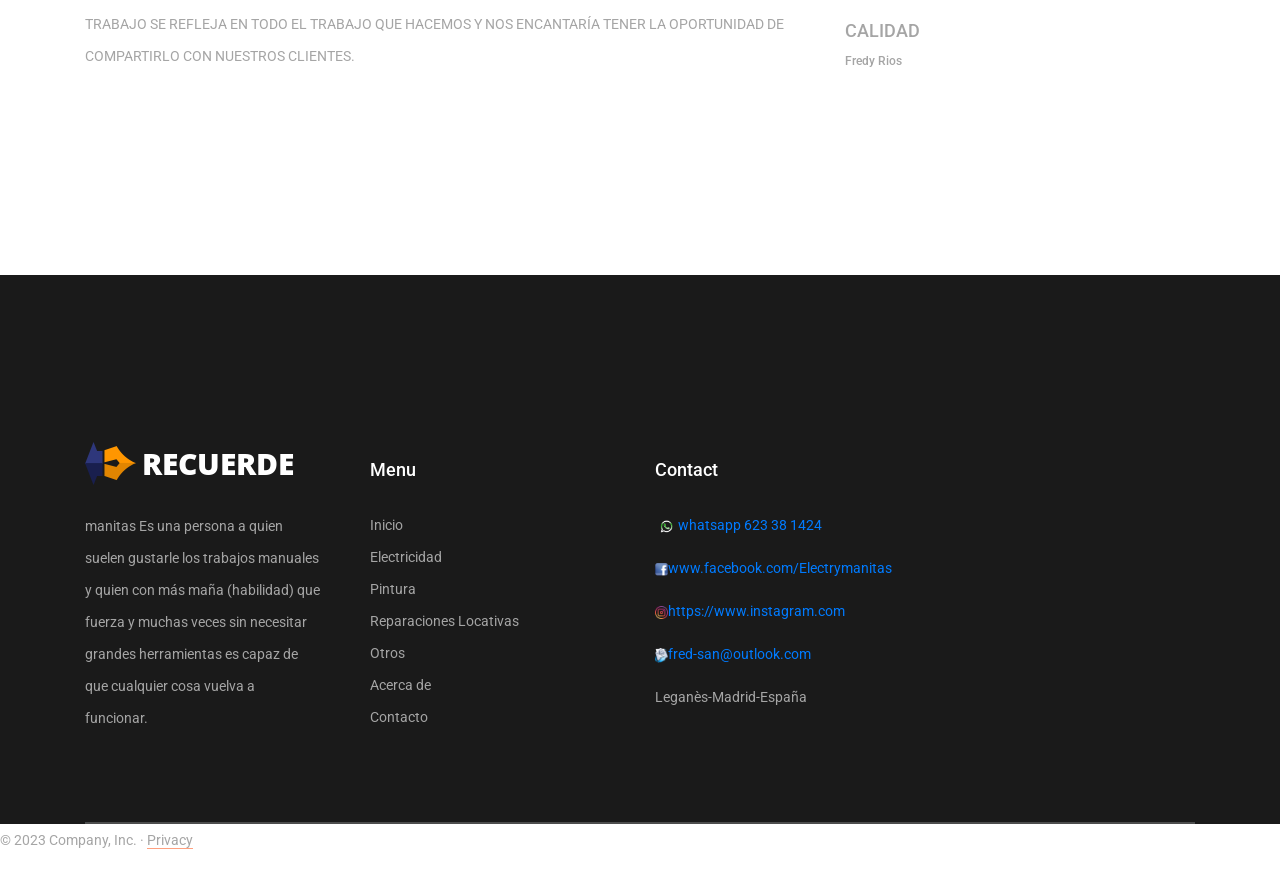
==== commit 4b7694f0: "Update acercade.html" ====
--- a/acercade.html
+++ b/acercade.html
@@ -30,11 +30,7 @@
 	  <div class="header_content d-flex flex-row align-items-center col-md-12">
 			<!-- Logo -->
 			<div class="logo_container col-md-6">
-				<div class="logo">
-					<a class="header__logo"><a href="index.html"><img src="images/logo1.GIF" alt="texto alternativo" width="80%" height="100%" class="rounded"></a></a>
-				</div>
-			</div>
-
+			<a class="header__logo"></a><a href="index.html"><img src="images/logo1.jpg"  alt="texto alternativo" width="55%" height="100%"></a>
 			<!-- Main Navigation -->
 		  <nav class="main_nav_container">
 				<div class="main_nav">
@@ -44,7 +40,7 @@
 					        <ul class="dropdown-menu">
 					    	<li><a href="electricidad.html">Electricidad</a></li>
                   	        <li><a href="pintura.html">pintura</a></li>
-                            <li><a href="Reparaciones Locativas.html">Reparaciones Locativas</a></li>
+                            <li><a href="reparaciones locativas.html">reparaciones locativas</a></li>
                             <li><a href="otros.html">Otros</a></li>
                             </ul></li>
 						<li class="main_nav_item"><a href="acercade.html">acerca de</a></li>
@@ -80,6 +76,7 @@
 			<li class="menu_item menu_mm"><a href="reparaciones locativas.html">Locativas</a></li>
 			<li class="menu_item menu_mm"><a href="otros.html">Otros</a></li>
 			<li class="menu_item menu_mm"><a href="contacto.html">Contacto</a></li>
+			<li class="menu_item menu_mm"><a href="acercade.html">acercade</a></li>
 				</ul>
 				
 			</div>
@@ -306,4 +303,4 @@
 <script src="js/teachers_custom.js"></script>
 
 </body>
-</html>+</html>
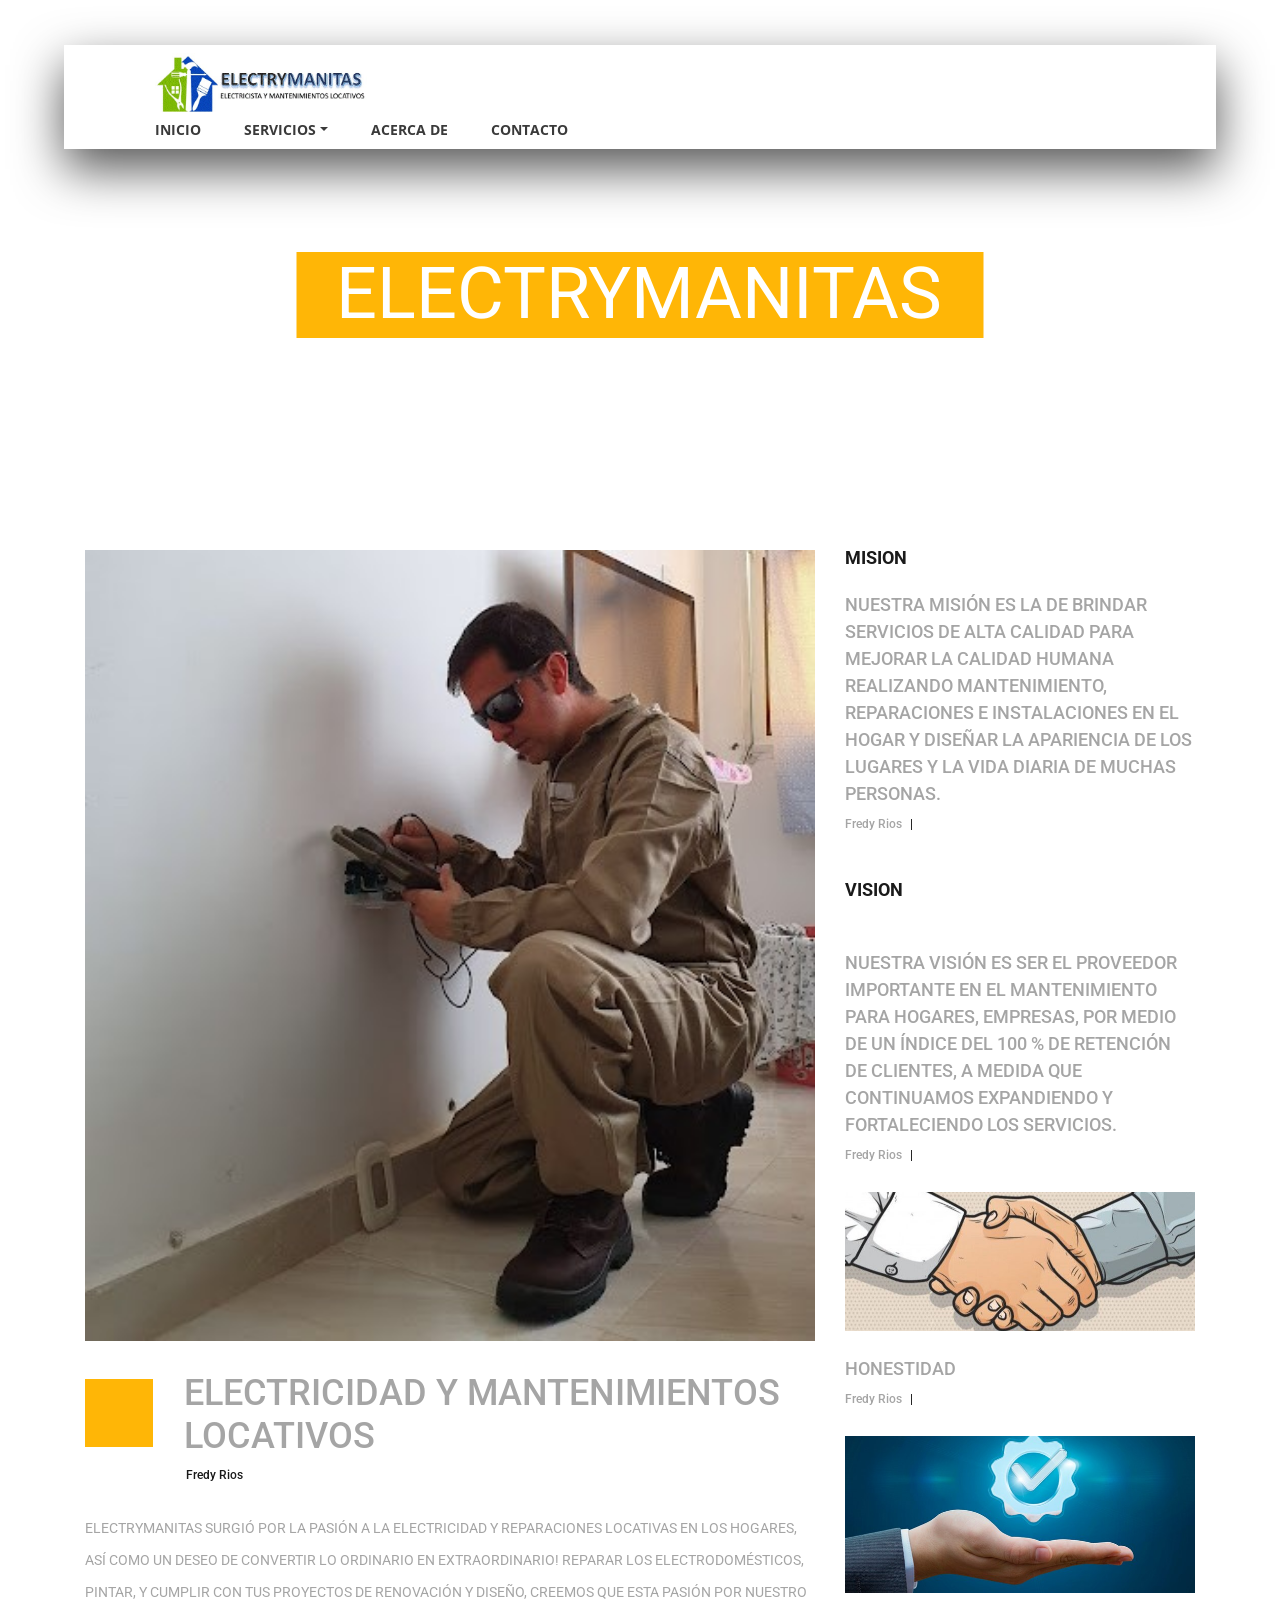
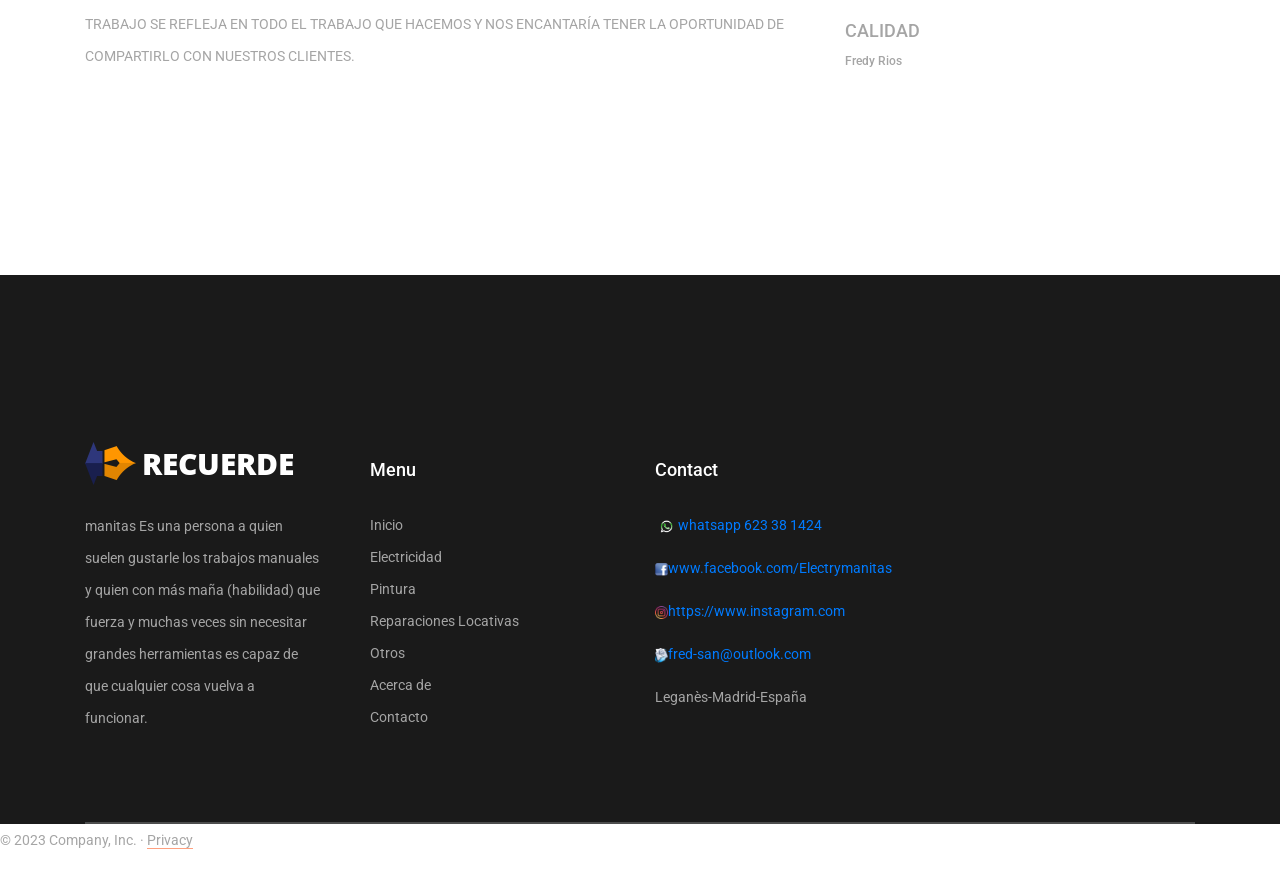
==== commit 16be144b: "Update acercade.html" ====
--- a/acercade.html
+++ b/acercade.html
@@ -30,7 +30,7 @@
 	  <div class="header_content d-flex flex-row align-items-center col-md-12">
 			<!-- Logo -->
 			<div class="logo_container col-md-6">
-			<a class="header__logo"></a><a href="index.html"><img src="images/logo1.jpg"  alt="texto alternativo" width="55%" height="100%"></a>
+			<a class="header__logo"></a><a href="index.html"><img src="images/logo1.jpg"  alt="texto alternativo" width="45%" height="100%"></a>
 			<!-- Main Navigation -->
 		  <nav class="main_nav_container">
 				<div class="main_nav">
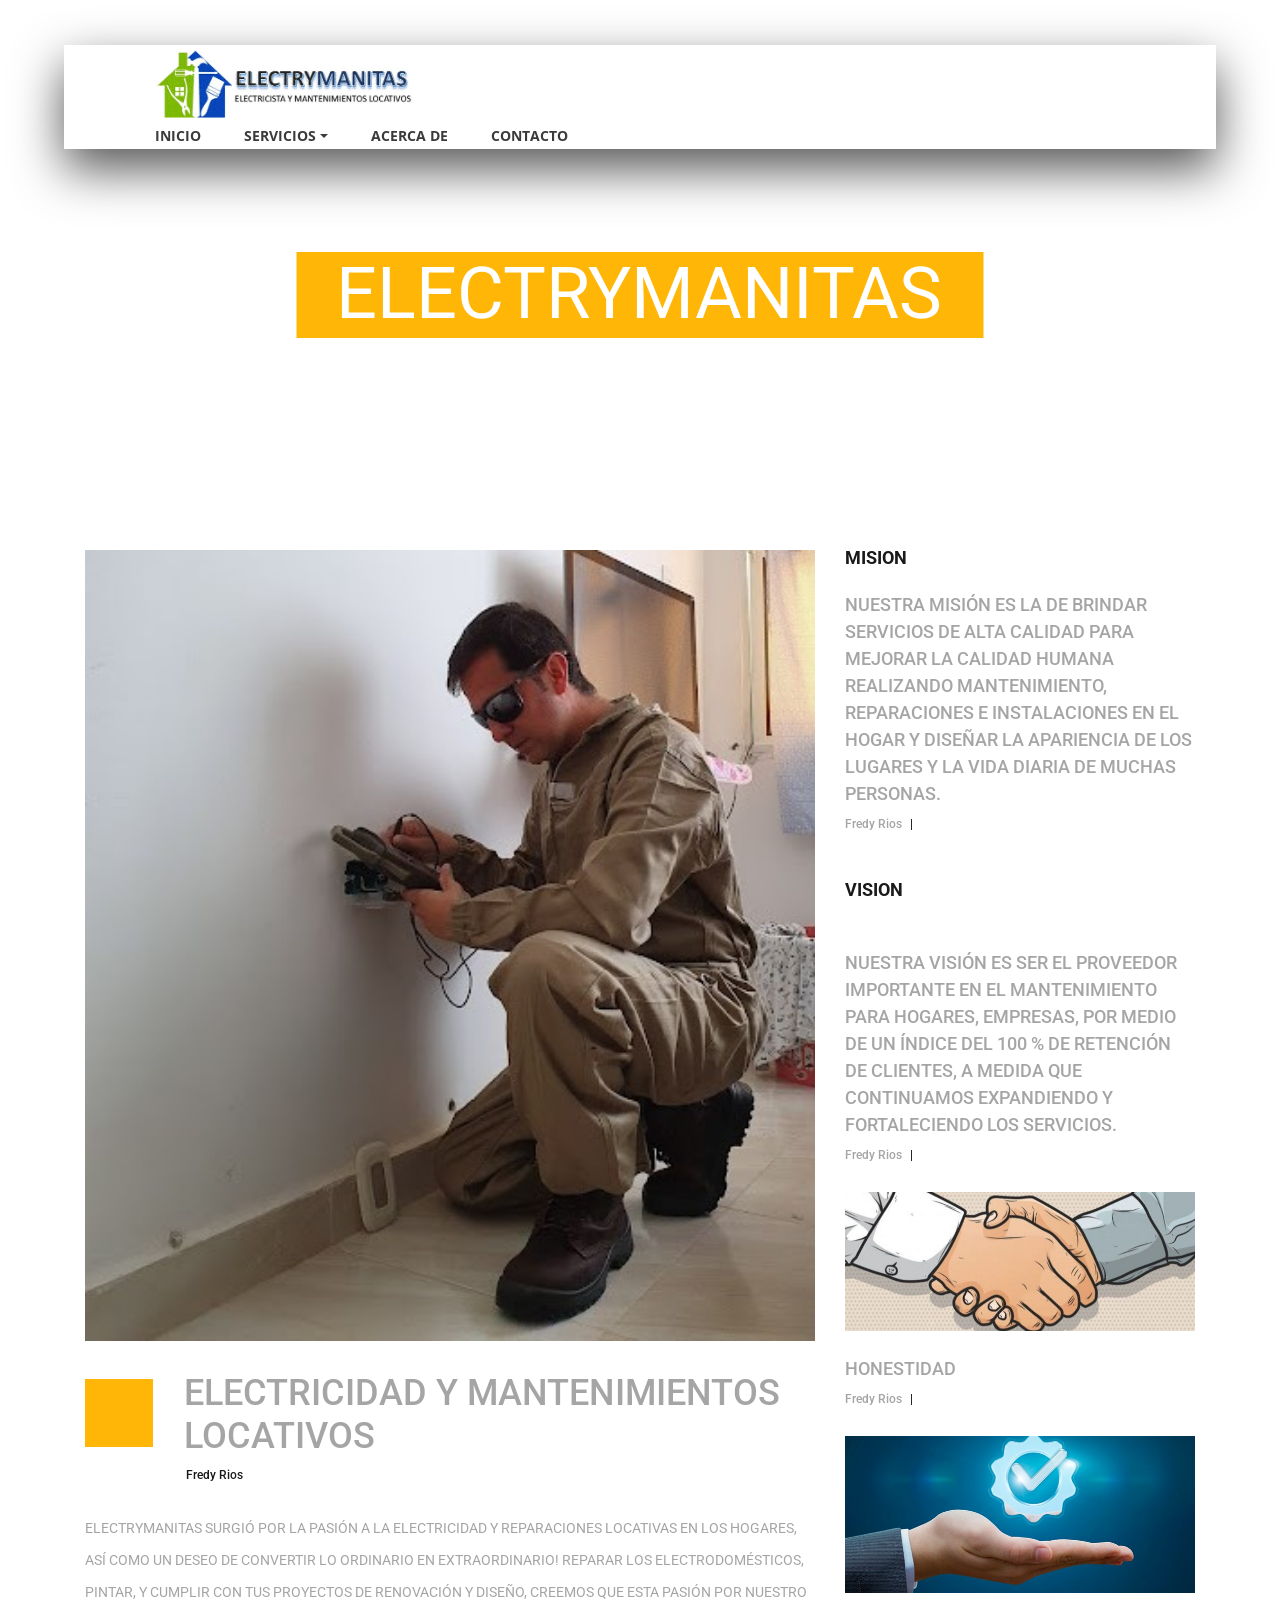
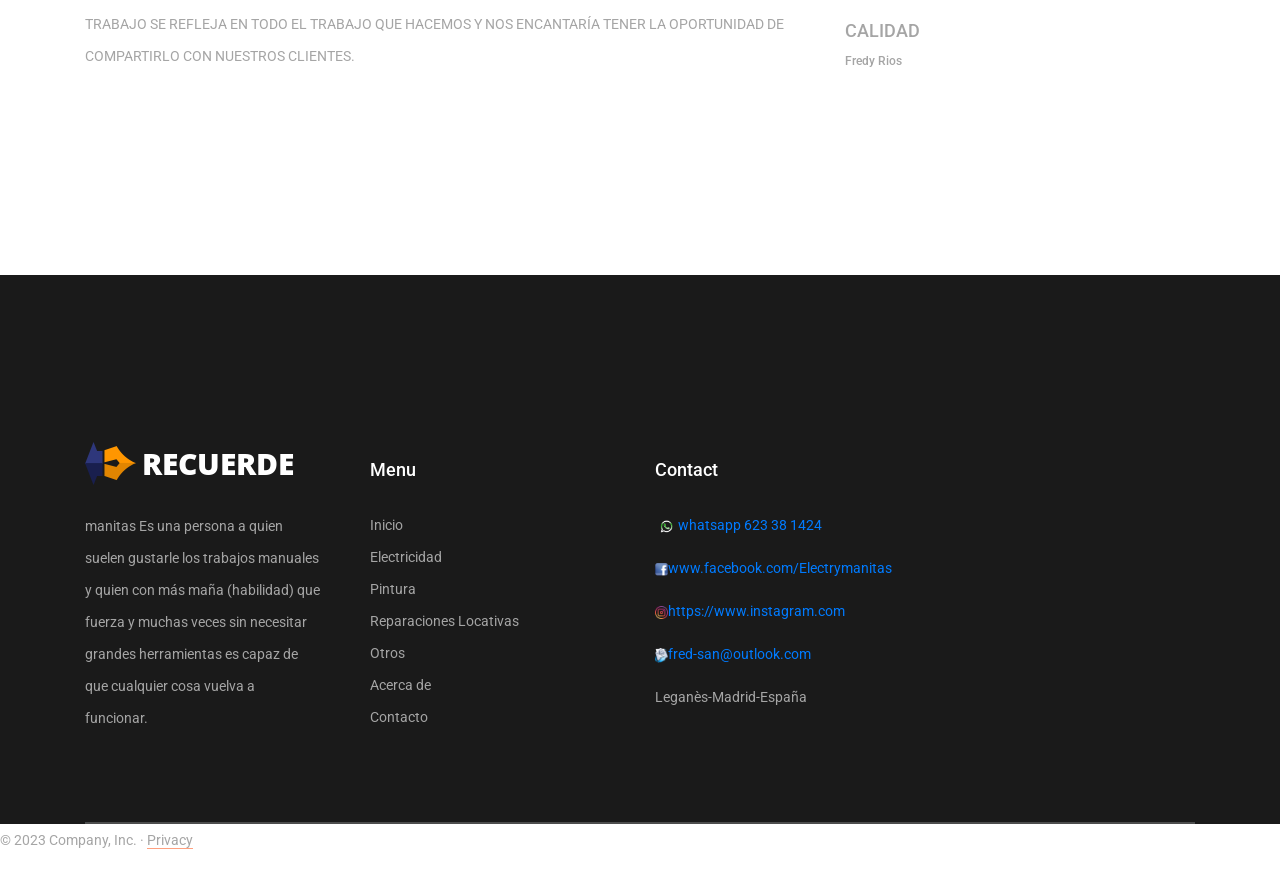
==== commit 18c16d08: "Update acercade.html" ====
--- a/acercade.html
+++ b/acercade.html
@@ -23,6 +23,7 @@
 <body>
 
 <div class="super_container">
+</div>
 
 	<!-- Header -->
 
@@ -30,7 +31,7 @@
 	  <div class="header_content d-flex flex-row align-items-center col-md-12">
 			<!-- Logo -->
 			<div class="logo_container col-md-6">
-			<a class="header__logo"></a><a href="index.html"><img src="images/logo1.jpg"  alt="texto alternativo" width="45%" height="100%"></a>
+			<a class="header__logo"></a><a href="index.html"><img src="images/logo1.jpg"  alt="texto alternativo" width="55%" height="100%"></a>
 			<!-- Main Navigation -->
 		  <nav class="main_nav_container">
 				<div class="main_nav">
@@ -83,7 +84,7 @@
 	</div>
 </div>
 				
-	</div>
+	
 	<!-- Home -->
 
 	<div class="home">
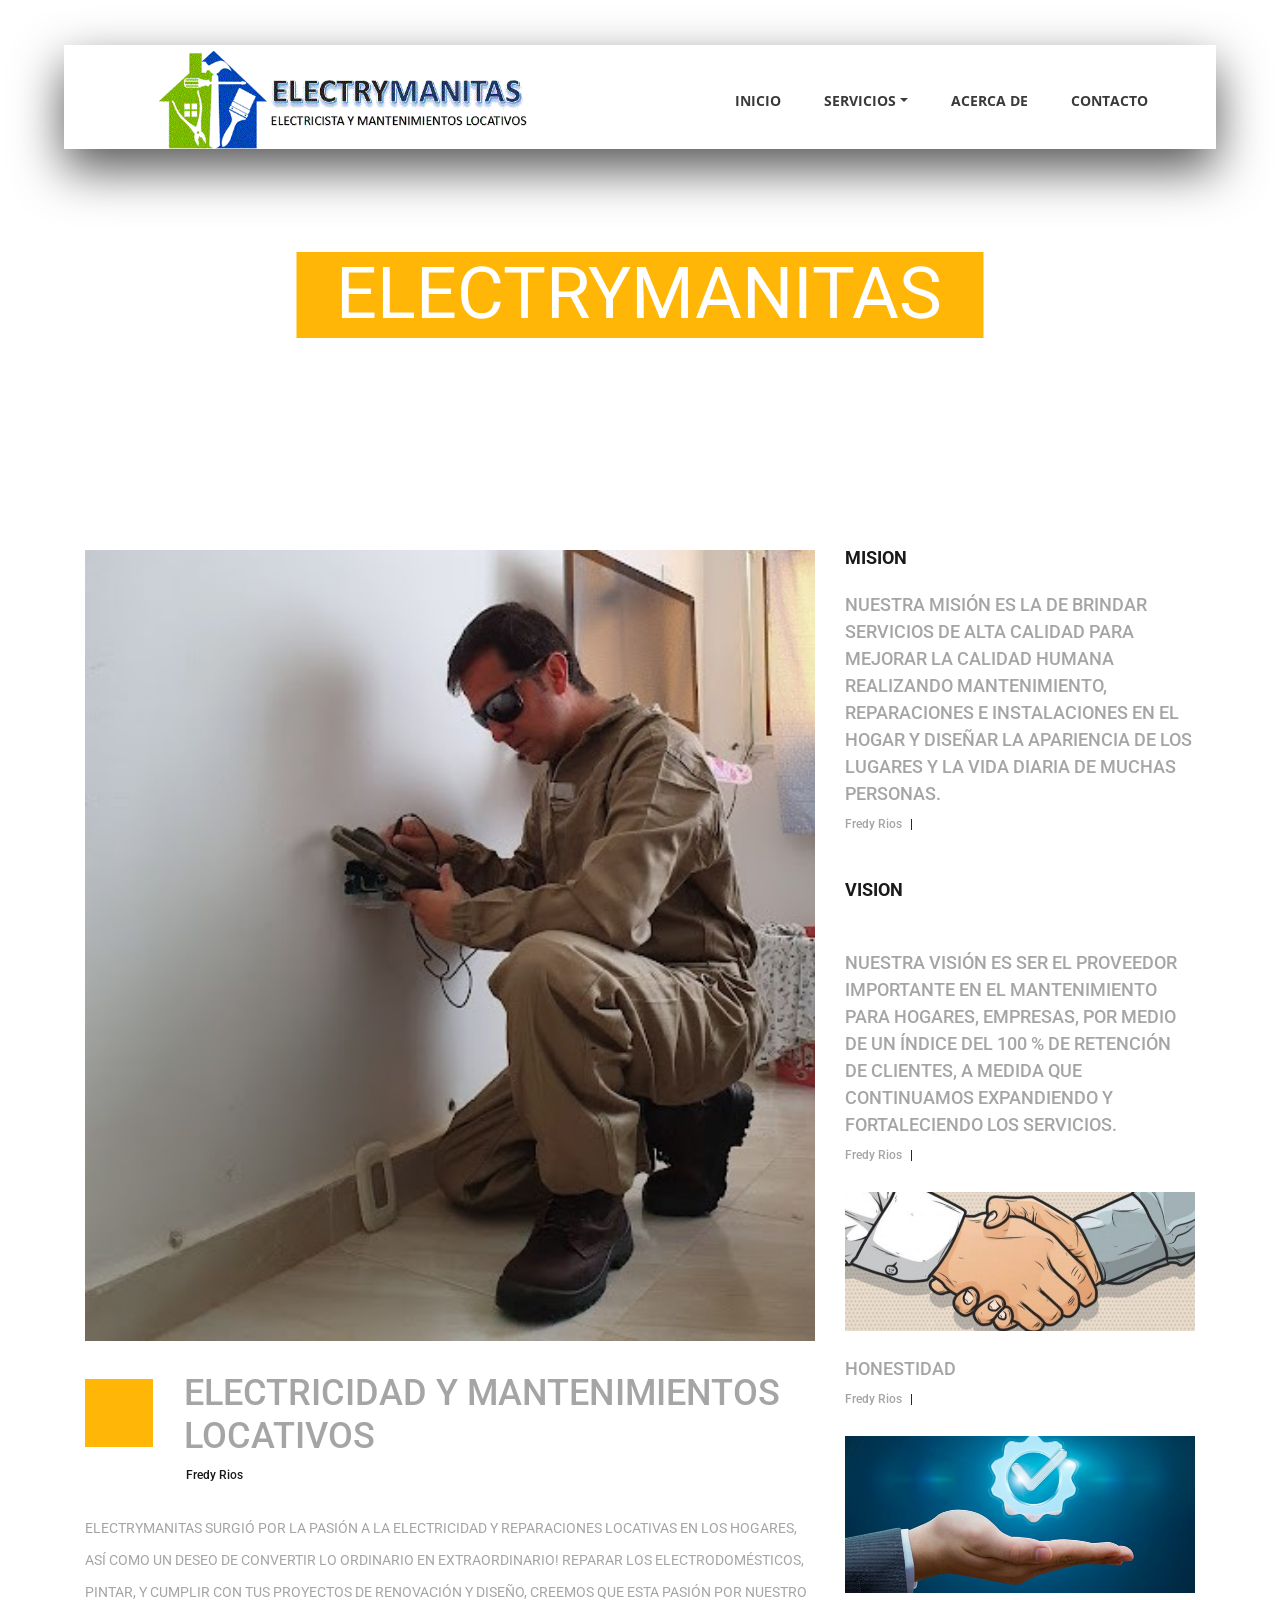
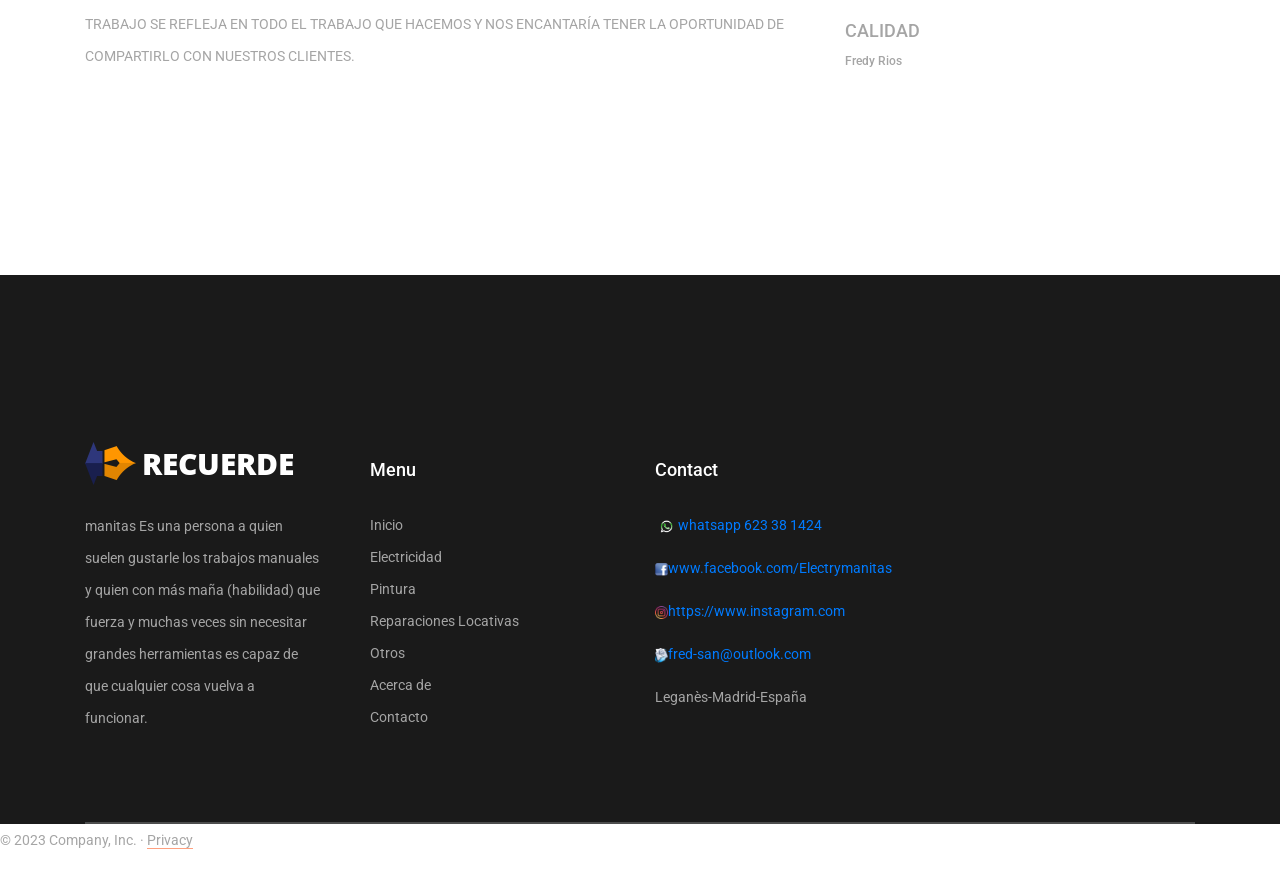
==== commit 32340de0: "Update acercade.html" ====
--- a/acercade.html
+++ b/acercade.html
@@ -23,7 +23,7 @@
 <body>
 
 <div class="super_container">
-</div>
+	</div>
 
 	<!-- Header -->
 
@@ -31,7 +31,11 @@
 	  <div class="header_content d-flex flex-row align-items-center col-md-12">
 			<!-- Logo -->
 			<div class="logo_container col-md-6">
-			<a class="header__logo"></a><a href="index.html"><img src="images/logo1.jpg"  alt="texto alternativo" width="55%" height="100%"></a>
+				<div class="logo">
+					<a class="header__logo"><a href="index.html"><img src="images/logo1.GIF" alt="texto alternativo" width="80%" height="100%" class="rounded"></a></a>
+				</div>
+			</div>
+
 			<!-- Main Navigation -->
 		  <nav class="main_nav_container">
 				<div class="main_nav">
@@ -41,7 +45,7 @@
 					        <ul class="dropdown-menu">
 					    	<li><a href="electricidad.html">Electricidad</a></li>
                   	        <li><a href="pintura.html">pintura</a></li>
-                            <li><a href="reparaciones locativas.html">reparaciones locativas</a></li>
+                            <li><a href="Reparaciones Locativas.html">Reparaciones Locativas</a></li>
                             <li><a href="otros.html">Otros</a></li>
                             </ul></li>
 						<li class="main_nav_item"><a href="acercade.html">acerca de</a></li>
@@ -77,14 +81,13 @@
 			<li class="menu_item menu_mm"><a href="reparaciones locativas.html">Locativas</a></li>
 			<li class="menu_item menu_mm"><a href="otros.html">Otros</a></li>
 			<li class="menu_item menu_mm"><a href="contacto.html">Contacto</a></li>
-			<li class="menu_item menu_mm"><a href="acercade.html">acercade</a></li>
 				</ul>
 				
 			</div>
 	</div>
 </div>
 				
-	
+	</div>
 	<!-- Home -->
 
 	<div class="home">
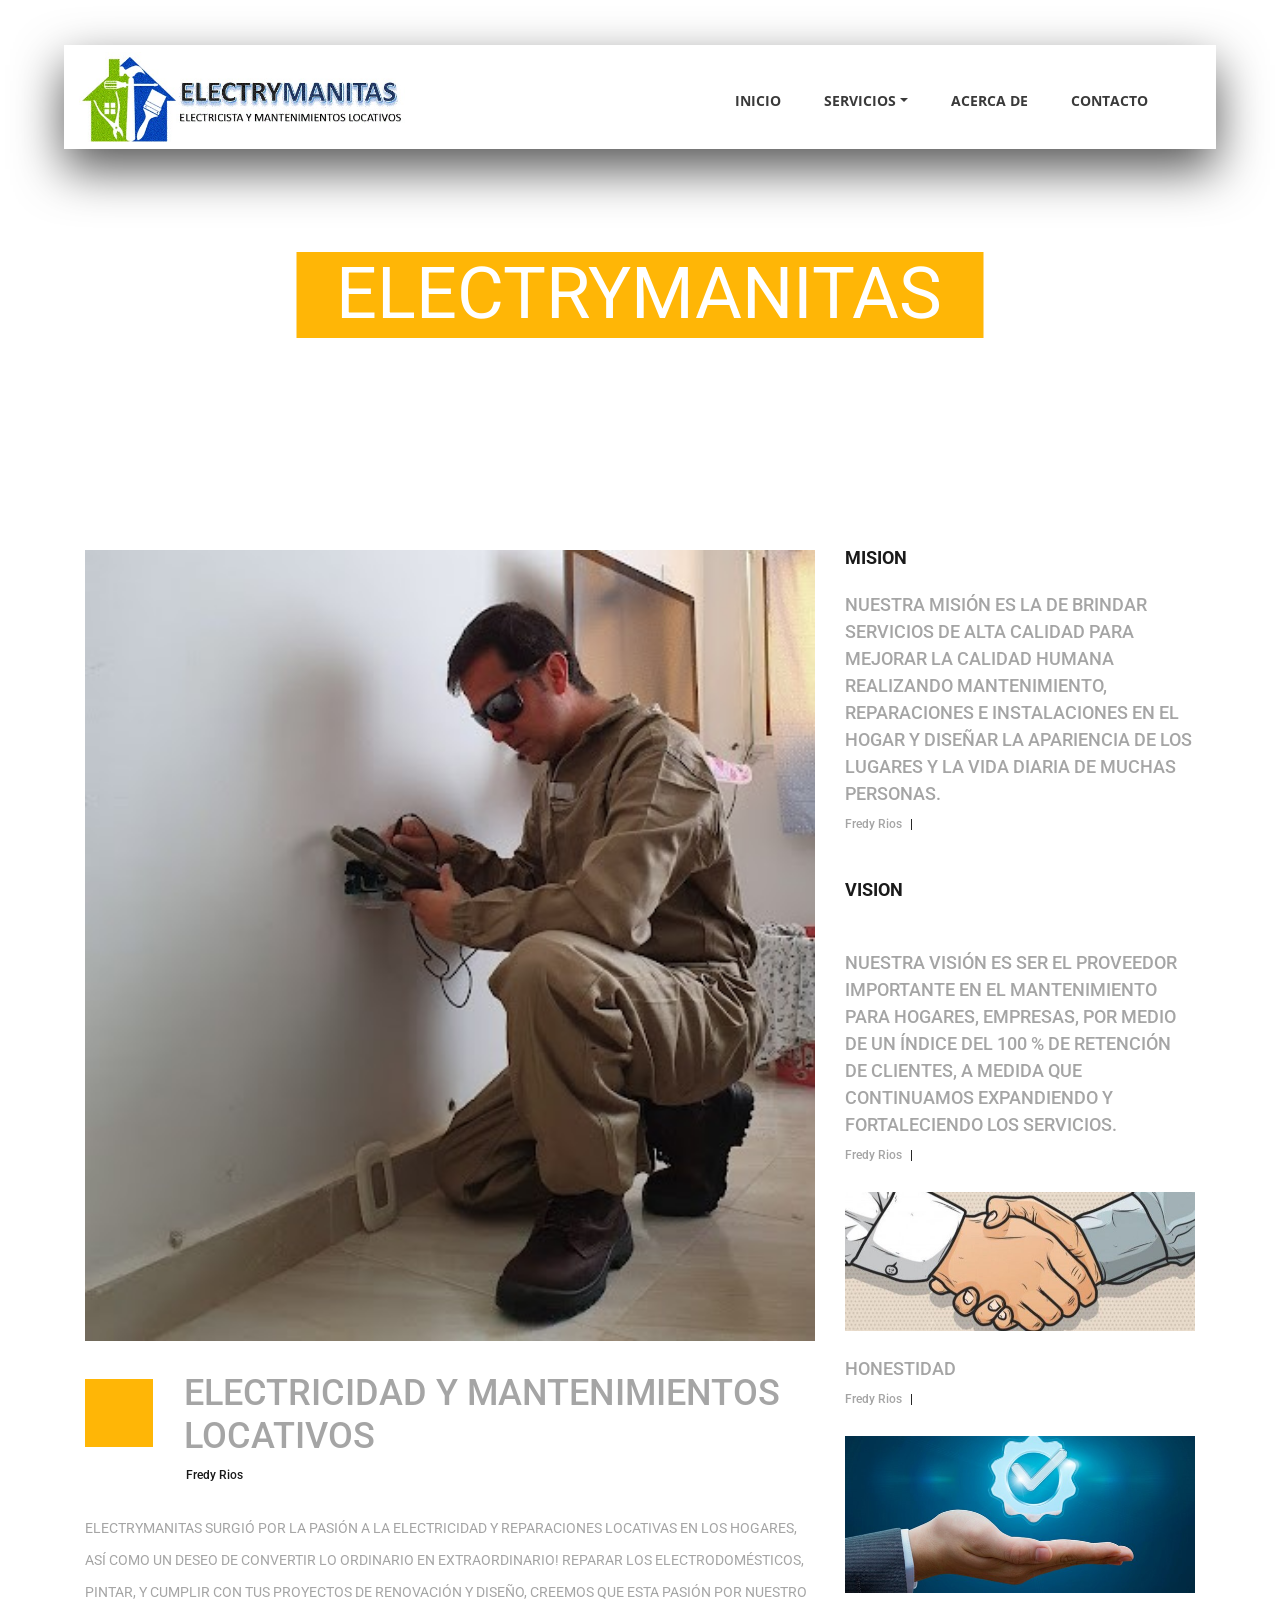
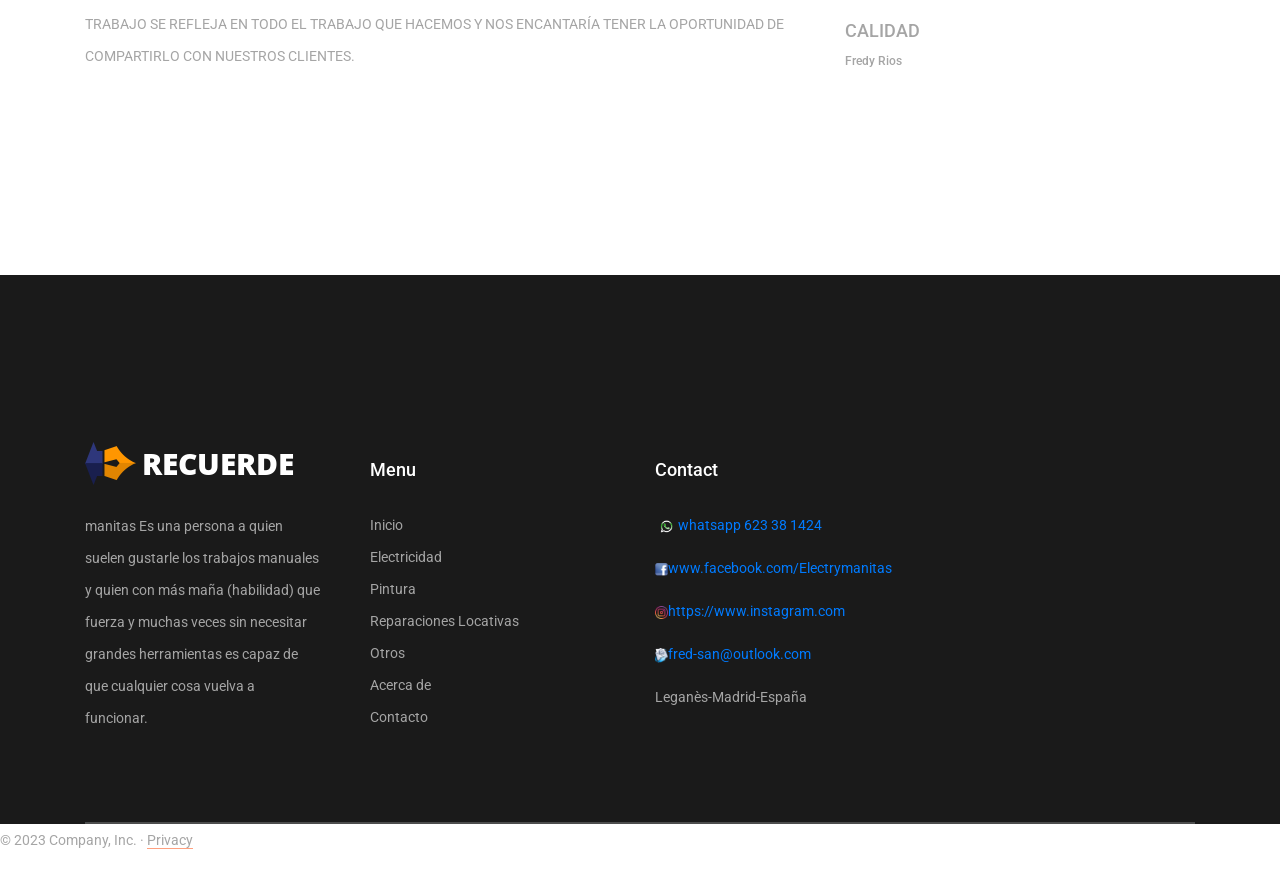
==== commit 9d93aadc: "Update acercade.html" ====
--- a/acercade.html
+++ b/acercade.html
@@ -30,12 +30,7 @@
 	<header class="header d-flex flex-row">
 	  <div class="header_content d-flex flex-row align-items-center col-md-12">
 			<!-- Logo -->
-			<div class="logo_container col-md-6">
-				<div class="logo">
-					<a class="header__logo"><a href="index.html"><img src="images/logo1.GIF" alt="texto alternativo" width="80%" height="100%" class="rounded"></a></a>
-				</div>
-			</div>
-
+	                <a class="header__logo"></a><a href="index.html"><img src="images/logo1.jpg"  alt="texto alternativo" width="55%" height="100%"></a>
 			<!-- Main Navigation -->
 		  <nav class="main_nav_container">
 				<div class="main_nav">
@@ -45,7 +40,7 @@
 					        <ul class="dropdown-menu">
 					    	<li><a href="electricidad.html">Electricidad</a></li>
                   	        <li><a href="pintura.html">pintura</a></li>
-                            <li><a href="Reparaciones Locativas.html">Reparaciones Locativas</a></li>
+                            <li><a href="reparaciones locativas.html">reparaciones locativas</a></li>
                             <li><a href="otros.html">Otros</a></li>
                             </ul></li>
 						<li class="main_nav_item"><a href="acercade.html">acerca de</a></li>
@@ -81,6 +76,7 @@
 			<li class="menu_item menu_mm"><a href="reparaciones locativas.html">Locativas</a></li>
 			<li class="menu_item menu_mm"><a href="otros.html">Otros</a></li>
 			<li class="menu_item menu_mm"><a href="contacto.html">Contacto</a></li>
+			<li class="menu_item menu_mm"><a href="acercade.html">acercade</a></li>
 				</ul>
 				
 			</div>
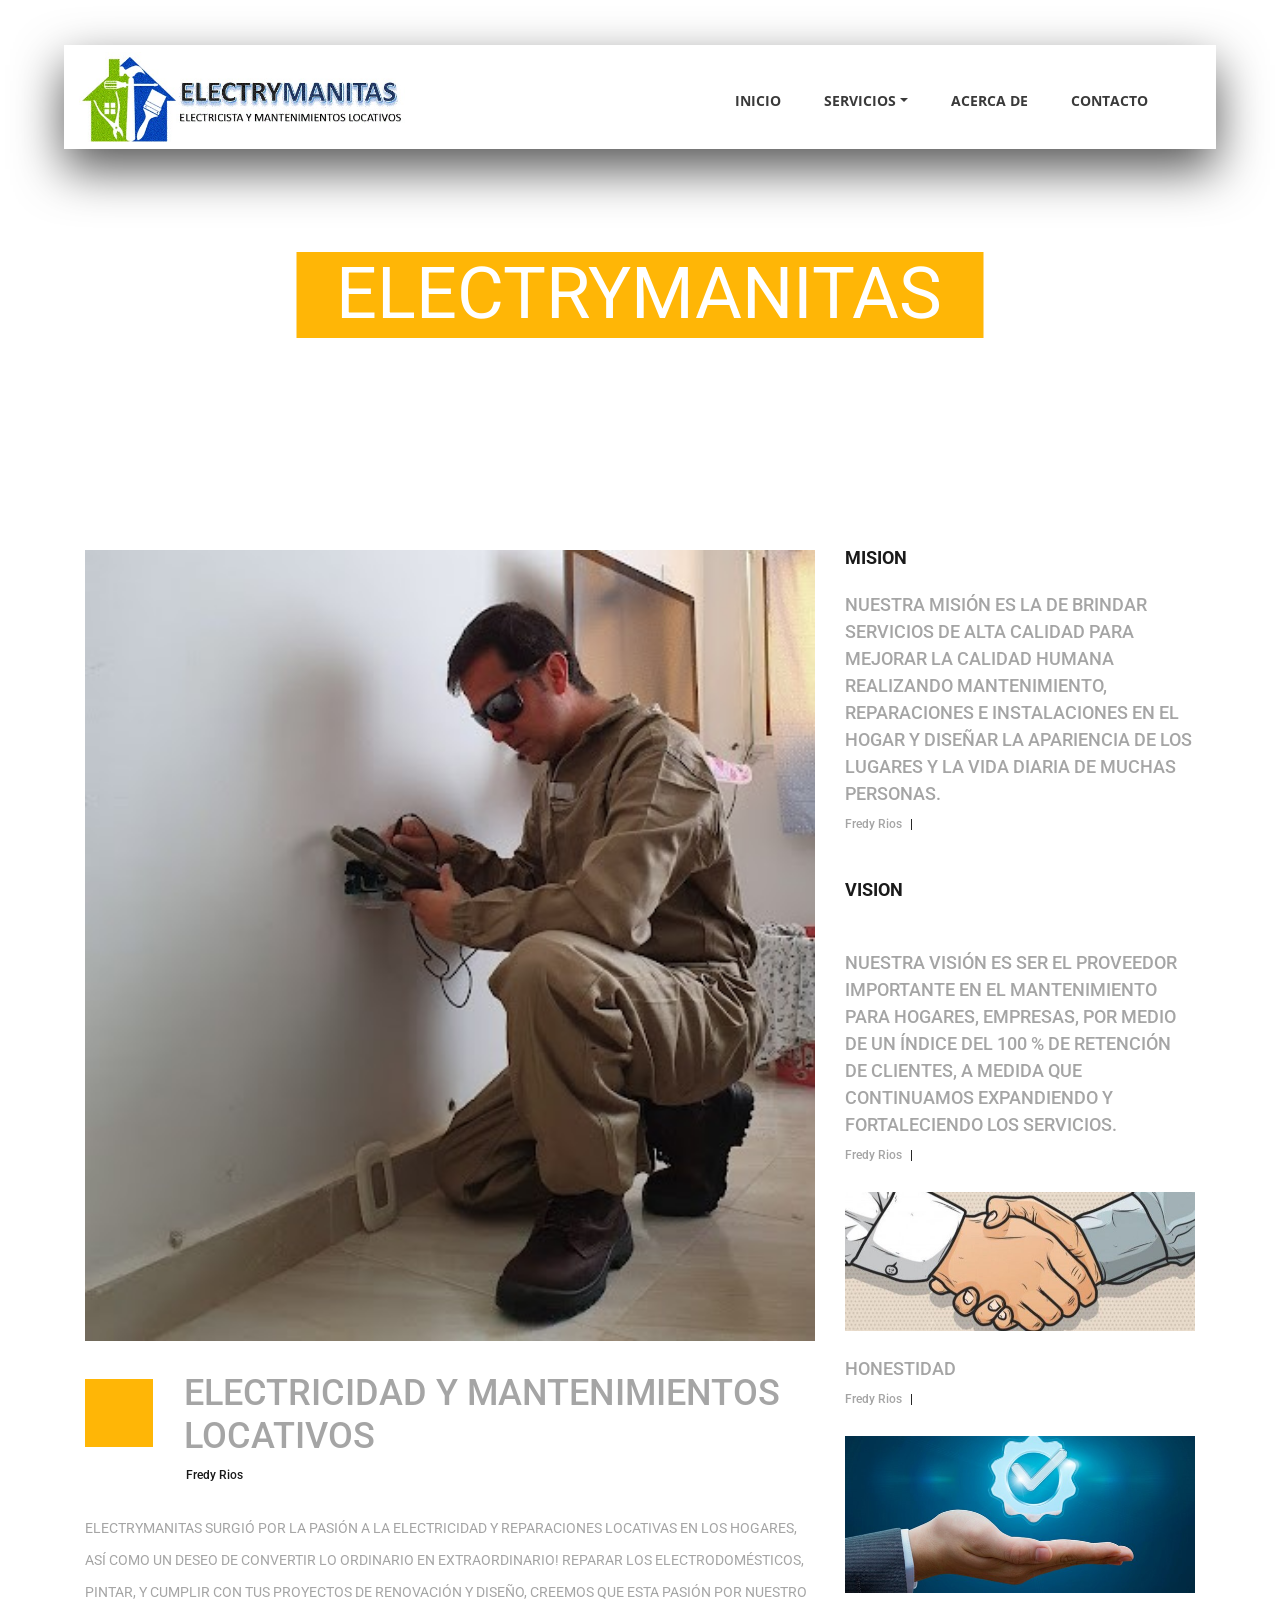
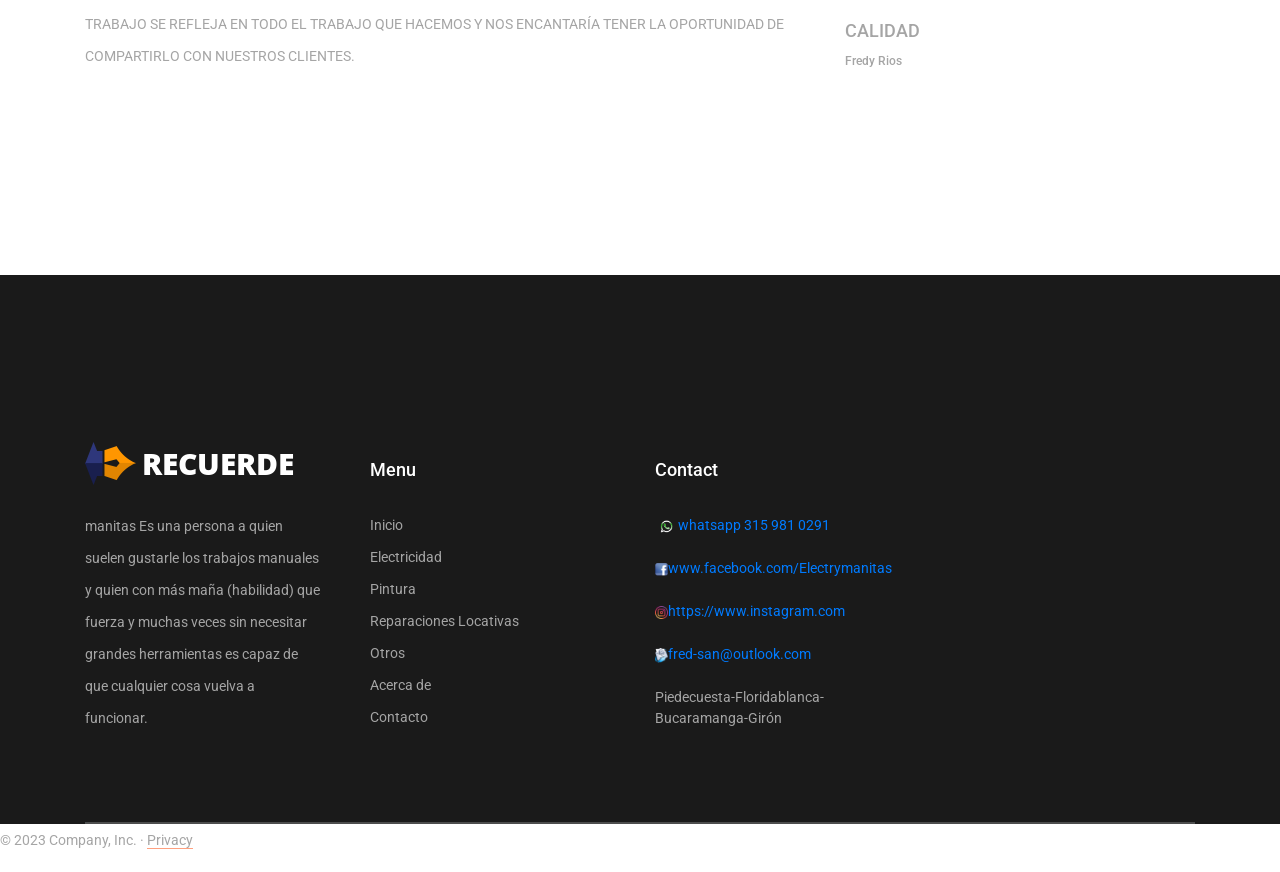
==== commit 2ef1be70: "Update acercade.html" ====
--- a/acercade.html
+++ b/acercade.html
@@ -262,11 +262,11 @@
 						<div class="footer_column_content">
 							<ul>
 				 
-                               <li class="footer_contact_item"><a href="https://api.whatsapp.com/send?phone=34623381424" target="_blank"><img src="images/whatsapp.png" width="9%" height="9%" alt="texto alternativo">whatsapp 623 38 1424</a></li>
+                               <li class="footer_contact_item"><a href="https://api.whatsapp.com/send?phone=573159810291" target="_blank"><img src="images/whatsapp.png" width="9%" height="9%" alt="texto alternativo">whatsapp 315 981 0291</a></li>
                                <li class="footer_contact_item"><a href="https://www.facebook.com/electrymanitas/" target="_blank"><img src="images/facebook.png" width="5%" height="5%" alt="texto alternativo">www.facebook.com/Electrymanitas</a></li>
                                <li class="footer_contact_item"><a href="https://www.instagram.com/Electrymanitas/" target="_blank"><img src="images/insta.png" width="5%" height="5%" alt="texto alternativo">https://www.instagram.com</a></li>
 				               <li class="footer_contact_item"><a href="https://outlook.live.com/mail/" target="_blank"><img src="images/email.png" width="5%" height="5%" alt="texto alternativo">fred-san@outlook.com</a></li>
-							   <li footer_contact_item>Leganès-Madrid-España
+							   <li footer_contact_item>Piedecuesta-Floridablanca-Bucaramanga-Girón
 								   </li>
                   
 							</ul>
